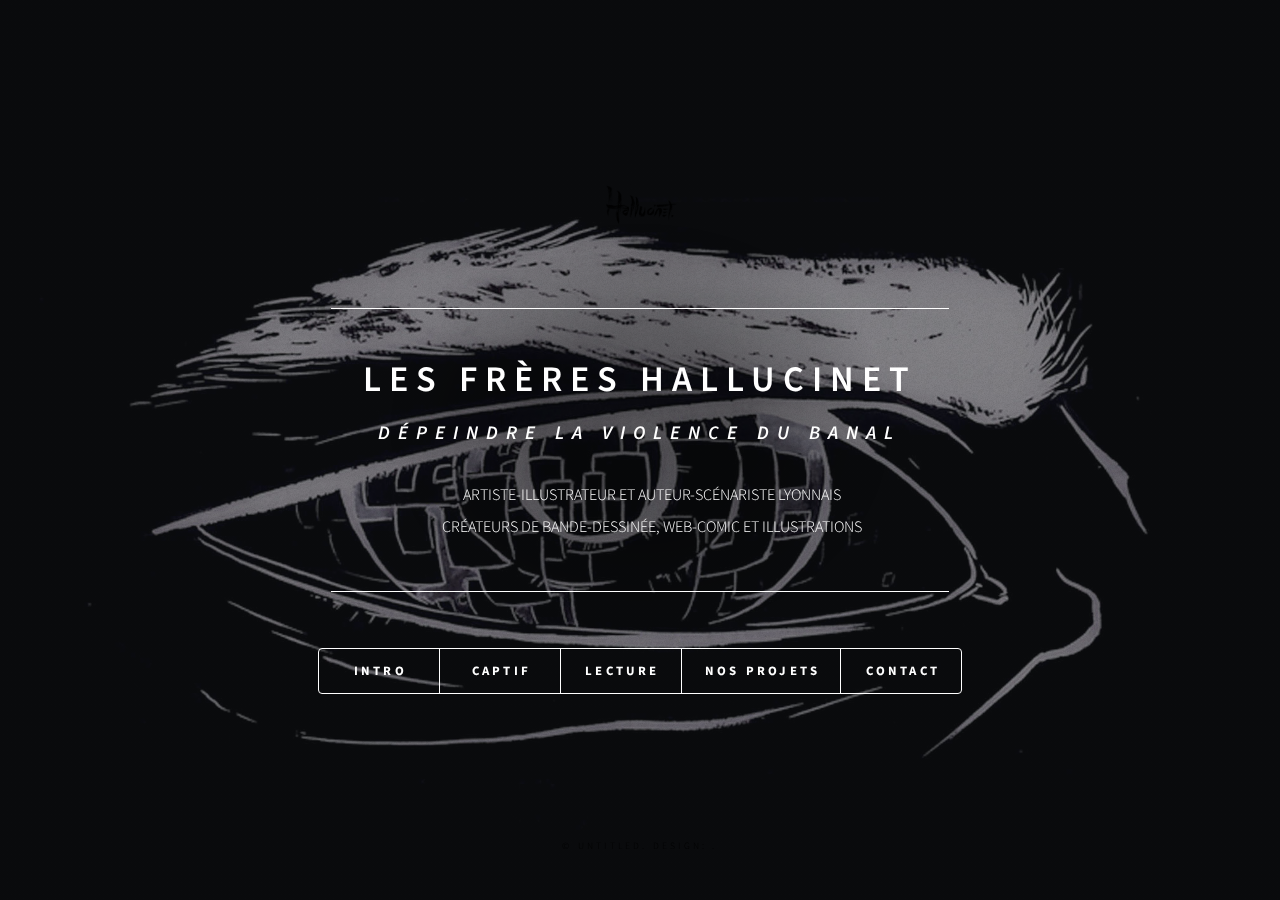
==== Source/index.html @ 93c87e40 "ajout du squelette hmtl, css, js" ====
<!DOCTYPE HTML>
<html>
	<head>
		<title>Frères hallucinets</title>
		<meta charset="utf-8" />
		<meta name="viewport" content="width=device-width, initial-scale=1, user-scalable=no" />
		<link rel="stylesheet" href="assets/css/main.css" />
		<!--[if lte IE 9]><link rel="stylesheet" href="assets/css/ie9.css" /><![endif]-->
		<noscript><link rel="stylesheet" href="assets/css/noscript.css" /></noscript>

	</head>
	<body>

		<!-- Wrapper -->
			<div id="wrapper">

				<!-- Header -->
					<header id="header">
						<div class="logo">
							<img class="test" src="images/Ressources/logoblanc.png" width='100%' height='100%' alt=""/>
							<!--<span class="icon fa-beer"></span> -->
						</div>
						<div class="content">
							<div class="inner">
								<h1>Les Frères Hallucinet</h1>
								<H2> <i> Dépeindre la violence du banal </i> </H2> <br />
								<ul font="sans-serif">
								<li> Artiste-illustrateur et auteur-scénariste lyonnais </li>
								<li> Créateurs de bande-dessinée, web-comic et illustrations </li>
							</ul>
							</div>
						</div>
						<nav>
							<ul>
								<li><a href="#intro">Intro</a></li>
								<li><a href="#synopsis">Captif</a></li>
								<li><a href="#freres">Lecture</a></li>
								<li><a href="#projet">Nos Projets</a></li>
								<li><a href="#contact">Contact</a></li>
								<!--<li><a href="#elements">Elements</a></li>-->
							</ul>
						</nav>
					</header>

				<!-- Main -->
					<div id="main">

						<!-- Intro -->

							<article id="intro">
								<nav>
									<ul class="links">
										<div class="smenu">
											<li class="active"><a href="#intro">Les Frères</a></li>
											<li><a href="#philo">Philosophie</a></li>
										</div>
									</ul>
								</nav>
								<span class="image main"><img src="images/Intro/intro-freres.jpg" alt="" /></span>
								<p>
Le wrapper est dans article (logique ????)
									Ajouter un menu </br> avec deux catégories 1 les Freres (images ) et 2 Philosophie</p>
							</article>

							<!-- Philo-->
							<article id="philo">
								<nav>
									<ul class="links">
										<div class="smenu">
											<li><a href="#intro">Les Frères</a></li>
											<li class="active"><a href="#philo">Philosophie</a></li>
										</div>
									</ul>
								</nav>
								<span class="image main"><img src="images/bg.jpg" alt="" /></span>
								<p> <h1 class="major">Page philo</h1></p>
							</article>

						<!-- Projets -->
							<article id="projet" class="smenu2">
								<span class="image main"><img src="images/Projet/projet-webcomic.jpg" alt="" /></span>
								<blockquote>Si la pornographie se consomme sans laisser place au fantasme, l’érotisme magnifie l’ordinaire, créé un espace imaginaire duquel naissent les plus beaux récits.</blockquote>
								<p class="justify">Captif est une œuvre érotique originale, une réponse à la tendance actuelle qui place l’Homme en automate, une machine sexuelle dénuée d’émotion mis à part son désir, dans une éternelle prédation. « Bander ou ne pas bander ? » Si telles sont nos options, on va revenir ensemble sur les rouages de la sexualité masculine trop souvent passés sous silence.</p>
								<p class="justify">Ce webcomic érotique vise à redéfinir l’érotisme moderne en proposant une interprétation nuancée, apolitique et personnelle des plaisirs de la chair. </p>

							</article>

									<!--Bande Dessinee-->
								
							<article id="bd" class="smenu2">
							<form name="vision">

						<div align="center">
							<img class='image main' src="images/images/visio/1.jpg" width="" height="" name="image">
						</div>
						<div align="center">
							<input type="button" name="precedent" value="Précédente" onClick="precedente();">
							&nbsp;&nbsp;&nbsp;
							<input type="button" name="suivant" value="Suivante" onClick="suivante();">
							&nbsp;&nbsp;&nbsp;
							<input type="button" name="automat" value="Lect/Auto"onClick="auto();">
						</div>
						</form>
							</article>

							<!-- Illustrations -->
								<article id="illustrations" class="smenu2">
									<span class="image main"><img src="images/bg.jpg" alt="" /></span>
									<p>galeie d'image type slider (telechargeable)</p>
								</article>
								<!-- animation
									<article id="animation">
										<h2 class="major">Animation</h2>
										<ul class="links">
											<li><a href="#webcomic">Web Comic Érotique</a></li>
											<li><a href="#bd">Bande-Dessinée</a></li>
											<li><a href="#illustrations">Illustrations</a></li>
											<li class='active'><a href="#animation">Animation</a></li>
									</ul>

										<span class="image main"><img src="images/bg.jpg" alt="" /></span>
										<p>on y arrive ?</p>
									</article>

-->

						<!-- Les Frères -->
							<article id="freres">
								<h2 class="major">Les Frères</h2>
								<span class="image main"><img src="images/pic03.jpg" alt="" /></span>
								<p>Lorem ipsum dolor sit amet, consectetur et adipiscing elit. Praesent eleifend dignissim arcu, at eleifend sapien imperdiet ac. Aliquam erat volutpat. Praesent urna nisi, fringila lorem et vehicula lacinia quam. Integer sollicitudin mauris nec lorem luctus ultrices. Aliquam libero et malesuada fames ac ante ipsum primis in faucibus. Cras viverra ligula sit amet ex mollis mattis lorem ipsum dolor sit amet.</p>
							</article>

						<!-- Captif ////// Synopsis -->
							<article id="synopsis" class="smenu1">
								<nav class="plop">
								</nav>

								<span class="image main"><img src="images/Captif/captif-synopsis.png" alt="" /></span>
									<p class="centre">Prisonnier de ses pulsions, angoisses et états d’âme,</br> Chris se retrouve confronté à la sexualité du 21ème siècle. </br></br>

										Alors qu’il se remet difficilement d’une rupture sentimentale qui </br> l’a mis à mal,  il se retourne propulsé sur le devant de la scène. </br></br>

										Chris assiste au théâtre moderne d’une sexualité complexée</br> qui sépare plus qu’elle n’unit les hommes aux femmes.</br></br>

										Captif de son rôle, il vagabonde sans but précis tandis </br> qu’il se produit dans cette comédie dramatique.</p>
						</article>

									<!-- Démarche -->
									<article id="demarche" class="smenu1">

										<nav class="jSmenu">
										</nav>
									<span class="image main"><img src=images/Captif/captif-demarche.jpg alt=''/></span>
									<p class="centre"> On voulait parler de ce que l’on connaît, il se trouve qu’on est deux jeunes hommes hétéros. On voulait parler de sexe, de ses conséquences dramatiques souvent passées silence depuis l’esprit de notre ami Chris. </br> </br> Tu peux suivre ses aventures alors qu’il oscille entre crise existentielle et fantasme débridé dans une errance émotionnelle qui s’affranchie du réalisme. </p>
								</article>
									<!-- Chapitres -->
									<article id='chapitres' class="smenu1">
									<span class="image main"><a href="#bd"><img src=images/Captif/captif-chapitre1.jpg alt=''/></a></span>

									<blockquote>« De l’ignorance ou l’abstinence, quelle est la plus grande souffrance ? » </br>
									« Comment survivre à l’absence, au manque, à la solitude dévorante ? »  </br>
									« Malheureux avec Elle, misérable sans, comment oublier le contact </br>
									de nos corps et la passion qui les liait ? » </blockquote>

									<p class="justify">Au sortir d’une relation qui l’a mis à mal, Chris part à la rencontre de ces femmes qui paraissent attirées par son indifférence circonstancielle. Affable et engourdi, notre ami redécouvre les rapports sexuels complexés auprès de ces anonymes inconnues.
									</br> </br>Feignant l’ivresse perdue, Chris se satisfait pour l’instant de ces rencontres à usage unique. Sans ardeur, il s’abandonne dans leurs étreintes qu’il espère ne jamais retrouver.</p>
								<span class="image main"><img src=images/Captif/captif-chapitre2.jpg alt='' /></span>
								<blockquote>« Pourquoi aboutir à ses propres fantasmes</br> lorsqu’ils vous sont fournis en quantité illimitée ? » </br>
« Spectateur passif, je réalise que chaque session</br> me laisse plus impassible que la précédente… » </br>
« Pourquoi ne suis-je excité qu’à l’idée de l’intimité ? » </blockquote>

<p class="justify">À une époque où la satisfaction est immédiate, Chris jongle avec les nombreuses possibilités que lui offre le numérique. Naviguant passivement de domaines pornographiques en sites de rencontres, Chris regrette les aléas d’un autre temps qui lui offraient parfois des expériences imprévues, d’une authenticité réconfortante. </br>Il s’adonne sans pour autant s’abandonner à ces nouvelles pratiques hédonistes.
</br> Il faut vivre avec son temps… </p>
								</article>
						<!-- Contact -->
							<article id="contact">
								<h2 class="major">Contact</h2>
								<form method="post" action="#">
									<div class="field half first">
										<label for="name">Name</label>
										<input type="text" name="name" id="name" />
									</div>
									<div class="field half">
										<label for="email">Email</label>
										<input type="text" name="email" id="email" />
									</div>
									<div class="field">
										<label for="message">Message</label>
										<textarea name="message" id="message" rows="4"></textarea>
									</div>
									<ul class="actions">
										<li><input type="submit" value="Send Message" class="special" /></li>
										<li><input type="reset" value="Reset" /></li>
									</ul>
								</form>
								<ul class="icons">
									<li><a href="#" class="icon fa-twitter"><span class="label">Twitter</span></a></li>
									<li><a href="#" class="icon fa-facebook"><span class="label">Facebook</span></a></li>
									<li><a href="#" class="icon fa-instagram"><span class="label">Instagram</span></a></li>
									<li><a href="#" class="icon fa-github"><span class="label">GitHub</span></a></li>
								</ul>
							</article>

						<!-- Elements -->
							<article id="elements">
								<h2 class="major">Elements</h2>

								<section>
									<h3 class="major">Text</h3>
									<p>This is <b>bold</b> and this is <strong>strong</strong>. This is <i>italic</i> and this is <em>emphasized</em>.
									This is <sup>superscript</sup> text and this is <sub>subscript</sub> text.
									This is <u>underlined</u> and this is code: <code>for (;;) { ... }</code>. Finally, <a href="#">this is a link</a>.</p>
									<hr />
									<h2>Heading Level 2</h2>
									<h3>Heading Level 3</h3>
									<h4>Heading Level 4</h4>
									<h5>Heading Level 5</h5>
									<h6>Heading Level 6</h6>
									<hr />
									<h4>Blockquote</h4>
									<blockquote>Fringilla nisl. Donec accumsan interdum nisi, quis tincidunt felis sagittis eget tempus euismod. Vestibulum ante ipsum primis in faucibus vestibulum. Blandit adipiscing eu felis iaculis volutpat ac adipiscing accumsan faucibus. Vestibulum ante ipsum primis in faucibus lorem ipsum dolor sit amet nullam adipiscing eu felis.</blockquote>
									<h4>Preformatted</h4>
									<pre><code>i = 0;

while (!deck.isInOrder()) {
    print 'Iteration ' + i;
    deck.shuffle();
    i++;
}

print 'It took ' + i + ' iterations to sort the deck.';</code></pre>
								</section>

								<section>
									<h3 class="major">Lists</h3>

									<h4>Unordered</h4>
									<ul>
										<li>Dolor pulvinar etiam.</li>
										<li>Sagittis adipiscing.</li>
										<li>Felis enim feugiat.</li>
									</ul>

									<h4>Alternate</h4>
									<ul class="alt">
										<li>Dolor pulvinar etiam.</li>
										<li>Sagittis adipiscing.</li>
										<li>Felis enim feugiat.</li>
									</ul>

									<h4>Ordered</h4>
									<ol>
										<li>Dolor pulvinar etiam.</li>
										<li>Etiam vel felis viverra.</li>
										<li>Felis enim feugiat.</li>
										<li>Dolor pulvinar etiam.</li>
										<li>Etiam vel felis lorem.</li>
										<li>Felis enim et feugiat.</li>
									</ol>
									<h4>Icons</h4>
									<ul class="icons">
										<li><a href="#" class="icon fa-twitter"><span class="label">Twitter</span></a></li>
										<li><a href="#" class="icon fa-facebook"><span class="label">Facebook</span></a></li>
										<li><a href="#" class="icon fa-instagram"><span class="label">Instagram</span></a></li>
										<li><a href="#" class="icon fa-github"><span class="label">Github</span></a></li>
									</ul>

									<h4>Actions</h4>
									<ul class="actions">
										<li><a href="#" class="button special">Default</a></li>
										<li><a href="#" class="button">Default</a></li>
									</ul>
									<ul class="actions vertical">
										<li><a href="#" class="button special">Default</a></li>
										<li><a href="#" class="button">Default</a></li>
									</ul>
								</section>

								<section>
									<h3 class="major">Table</h3>
									<h4>Default</h4>
									<div class="table-wrapper">
										<table>
											<thead>
												<tr>
													<th>Name</th>
													<th>Description</th>
													<th>Price</th>
												</tr>
											</thead>
											<tbody>
												<tr>
													<td>Item One</td>
													<td>Ante turpis integer aliquet porttitor.</td>
													<td>29.99</td>
												</tr>
												<tr>
													<td>Item Two</td>
													<td>Vis ac commodo adipiscing arcu aliquet.</td>
													<td>19.99</td>
												</tr>
												<tr>
													<td>Item Three</td>
													<td> Morbi faucibus arcu accumsan lorem.</td>
													<td>29.99</td>
												</tr>
												<tr>
													<td>Item Four</td>
													<td>Vitae integer tempus condimentum.</td>
													<td>19.99</td>
												</tr>
												<tr>
													<td>Item Five</td>
													<td>Ante turpis integer aliquet porttitor.</td>
													<td>29.99</td>
												</tr>
											</tbody>
											<tfoot>
												<tr>
													<td colspan="2"></td>
													<td>100.00</td>
												</tr>
											</tfoot>
										</table>
									</div>

									<h4>Alternate</h4>
									<div class="table-wrapper">
										<table class="alt">
											<thead>
												<tr>
													<th>Name</th>
													<th>Description</th>
													<th>Price</th>
												</tr>
											</thead>
											<tbody>
												<tr>
													<td>Item One</td>
													<td>Ante turpis integer aliquet porttitor.</td>
													<td>29.99</td>
												</tr>
												<tr>
													<td>Item Two</td>
													<td>Vis ac commodo adipiscing arcu aliquet.</td>
													<td>19.99</td>
												</tr>
												<tr>
													<td>Item Three</td>
													<td> Morbi faucibus arcu accumsan lorem.</td>
													<td>29.99</td>
												</tr>
												<tr>
													<td>Item Four</td>
													<td>Vitae integer tempus condimentum.</td>
													<td>19.99</td>
												</tr>
												<tr>
													<td>Item Five</td>
													<td>Ante turpis integer aliquet porttitor.</td>
													<td>29.99</td>
												</tr>
											</tbody>
											<tfoot>
												<tr>
													<td colspan="2"></td>
													<td>100.00</td>
												</tr>
											</tfoot>
										</table>
									</div>
								</section>

								<section>
									<h3 class="major">Buttons</h3>
									<ul class="actions">
										<li><a href="#" class="button special">Special</a></li>
										<li><a href="#" class="button">Default</a></li>
									</ul>
									<ul class="actions">
										<li><a href="#" class="button">Default</a></li>
										<li><a href="#" class="button small">Small</a></li>
									</ul>
									<ul class="actions">
										<li><a href="#" class="button special icon fa-download">Icon</a></li>
										<li><a href="#" class="button icon fa-download">Icon</a></li>
									</ul>
									<ul class="actions">
										<li><span class="button special disabled">Disabled</span></li>
										<li><span class="button disabled">Disabled</span></li>
									</ul>
								</section>

								<section>
									<h3 class="major">Form</h3>
									<form method="post" action="#">
										<div class="field half first">
											<label for="demo-name">Name</label>
											<input type="text" name="demo-name" id="demo-name" value="" placeholder="Jane Doe" />
										</div>
										<div class="field half">
											<label for="demo-email">Email</label>
											<input type="email" name="demo-email" id="demo-email" value="" placeholder="jane@untitled.tld" />
										</div>
										<div class="field">
											<label for="demo-category">Category</label>
											<div class="select-wrapper">
												<select name="demo-category" id="demo-category">
													<option value="">-</option>
													<option value="1">Manufacturing</option>
													<option value="1">Shipping</option>
													<option value="1">Administration</option>
													<option value="1">Human Resources</option>
												</select>
											</div>
										</div>
										<div class="field half first">
											<input type="radio" id="demo-priority-low" name="demo-priority" checked>
											<label for="demo-priority-low">Low</label>
										</div>
										<div class="field half">
											<input type="radio" id="demo-priority-high" name="demo-priority">
											<label for="demo-priority-high">High</label>
										</div>
										<div class="field half first">
											<input type="checkbox" id="demo-copy" name="demo-copy">
											<label for="demo-copy">Email me a copy</label>
										</div>
										<div class="field half">
											<input type="checkbox" id="demo-human" name="demo-human" checked>
											<label for="demo-human">Not a robot</label>
										</div>
										<div class="field">
											<label for="demo-message">Message</label>
											<textarea name="demo-message" id="demo-message" placeholder="Enter your message" rows="6"></textarea>
										</div>
										<ul class="actions">
											<li><input type="submit" value="Send Message" class="special" /></li>
											<li><input type="reset" value="Reset" /></li>
										</ul>
									</form>
								</section>

							</article>

					</div>

				<!-- Footer -->
					<footer id="footer">
						<p class="copyright">&copy; Untitled. Design: <a href=""></a>.</p>
					</footer>

			</div>
			<!-- Scripts -->
				<script src="assets/js/jquery.min.js"></script>
				<script src="assets/js/skel.min.js"></script>
				<script src="assets/js/util.js"></script>
				<script src="assets/js/liseuse.js"></script>
				<script src="assets/js/menu.js"></script>
				<script src="assets/js/main.js"></script>

		<!-- BG -->
			<div id="bg"></div>


	</body>
</html>
---- Source/assets/css/main.css ----
@import url(font-awesome.min.css);
@import url("https://fonts.googleapis.com/css?family=Source+Sans+Pro:300italic,600italic,300,600");

/* ATTENTION : revoir les class css génériques

*/

/* Reset */

	html, body, div, span, applet, object, iframe, h1, h2, h3, h4, h5, h6, p, blockquote, pre, a, abbr, acronym, address, big, cite, code, del, dfn, em, img, ins, kbd, q, s, samp, small, strike, strong, sub, sup, tt, var, b, u, i, center, dl, dt, dd, ol, ul, li, fieldset, form, label, legend, table, caption, tbody, tfoot, thead, tr, th, td, article, aside, canvas, details, embed, figure, figcaption, footer, header, hgroup, menu, nav, output, ruby, section, summary, time, mark, audio, video {
		margin: 0;
		padding: 0;
		border: 0;
		font-size: 100%;
		font: inherit;
		vertical-align: baseline;
	}

	br {

		line-height: 2px;
	}
	article, aside, details, figcaption, figure, footer, header, hgroup, menu, nav, section {
		display: block;
	}

	body {
		line-height: 0.5;
	}

	ol, ul, li {
		list-style: none;
	}

	blockquote, q {
		quotes: none;
	}

	blockquote:before, blockquote:after, q:before, q:after {
		content: '';
		content: none;
	}

	table {
		border-collapse: collapse;
		border-spacing: 0;
	}

	body {
		-webkit-text-size-adjust: none;
	}

/* Box Model */

	*, *:before, *:after {
		-moz-box-sizing: border-box;
		-webkit-box-sizing: border-box;
		box-sizing: border-box;
	}

/* Basic */

	@-ms-viewport {
		width: device-width;
	}

	@media screen and (max-width: 480px) {

		html, body {
			min-width: 320px;
		}

	}

	body {
		background: #1b1f22;
	}

		body.is-loading *, body.is-loading *:before, body.is-loading *:after, body.is-switching *, body.is-switching *:before, body.is-switching *:after {
			-moz-animation: none !important;
			-webkit-animation: none !important;
			-ms-animation: none !important;
			animation: none !important;
			-moz-transition: none !important;
			-webkit-transition: none !important;
			-ms-transition: none !important;
			transition: none !important;
			-moz-transition-delay: none !important;
			-webkit-transition-delay: none !important;
			-ms-transition-delay: none !important;
			transition-delay: none !important;
		}

/* Type */

	html {
		font-size: 12px;
	}

		@media screen and (max-width: 1680px) {

			html {
				font-size: 12pt;
			}

		}

		@media screen and (max-width: 736px) {

			html {
				font-size: 11pt;
			}

		}

		@media screen and (max-width: 360px) {

			html {
				font-size: 10pt;
			}

		}

	body, input, select, textarea {
		color: #000;
		font-family: "Source Sans Pro", sans-serif;
		font-weight: 300;
		font-size: 1rem;
		line-height: 1;
	}

	a {
		-moz-transition: color 0.2s ease-in-out, background-color 0.2s ease-in-out, border-bottom-color 0.2s ease-in-out;
		-webkit-transition: color 0.2s ease-in-out, background-color 0.2s ease-in-out, border-bottom-color 0.2s ease-in-out;
		-ms-transition: color 0.2s ease-in-out, background-color 0.2s ease-in-out, border-bottom-color 0.2s ease-in-out;
		transition: color 0.2s ease-in-out, background-color 0.2s ease-in-out, border-bottom-color 0.2s ease-in-out;
		border-bottom: dotted 1px rgba(255, 255, 255, 0.5);
		text-decoration: none;
		color: inherit;
	}

		a:hover {
			border-bottom-color: transparent;
		}

	strong, b {
		color: #ffffff;
		font-weight: 600;
	}

	em, i {
		font-style: italic;
	}

	p {
		margin: 0 0 2rem 0;
	}

	h1, h2, h3, h4, h5, h6 {
		color: #ffffff;
		font-weight: 600;
		line-height: 1.5;
		margin: 0 0 1rem 0;
		text-transform: uppercase;
		letter-spacing: 0.2rem;
	}

		h1 a, h2 a, h3 a, h4 a, h5 a, h6 a {
			color: inherit;
			text-decoration: none;
		}

		h1.major, h2.major, h3.major, h4.major, h5.major, h6.major {
			border-bottom: solid 1px #ffffff;
			width: -moz-max-content;
			width: -webkit-max-content;
			width: -ms-max-content;
			width: max-content;
			padding-bottom: 0.5rem;
			margin: 0 0 2rem 0;
		}

	h1 {
		font-size: 2.25rem;
		line-height: 1.3;
		letter-spacing: 0.5rem;
	}

	h2 {
		font-size: 1.2rem;
		line-height: 1.4;
		letter-spacing: 0.5rem;
	}

	h3 {
		font-size: 1rem;
	}

	h4 {
		font-size: 0.8rem;
	}

	h5 {
		font-size: 0.7rem;
	}

	h6 {
		font-size: 0.6rem;
	}

	@media screen and (max-width: 736px) {

		h1 {
			font-size: 1.75rem;
			line-height: 1.4;
		}

		h2 {
			font-size: 1.25em;
			line-height: 1.5;
		}

	}

	sub {
		font-size: 0.8rem;
		position: relative;
		top: 0.5rem;
	}

	sup {
		font-size: 0.8rem;
		position: relative;
		top: -0.5rem;
	}

	blockquote {
		border-left: none;
		font-style: italic;
		margin: 0 0 2rem 0;
		padding: 0.5rem 0 0.5rem 0;
		text-align: center;
		font-size: 0.9rem;
		}

	code {
		background: rgba(255, 255, 255, 0.075);
		border-radius: 4px;
		font-family: "Courier New", monospace;
		font-size: 0.9rem;
		margin: 0 0.25rem;
		padding: 0.25rem 0.65rem;
	}

	pre {
		-webkit-overflow-scrolling: touch;
		font-family: "Courier New", monospace;
		font-size: 0.9rem;
		margin: 0 0 2rem 0;
	}

		pre code {
			display: block;
			line-height: 1.75;
			padding: 1rem 1.5rem;
			overflow-x: auto;
		}

	hr {
		border: 0;
		border-bottom: solid 1px #ffffff;
		margin: 2.75rem 0;
	}

	.align-left {
		text-align: left;
	}

	.align-center {
		text-align: center;
	}

	.align-right {
		text-align: right;
	}

/* Form */

	form {
		margin: 0 0 2.5rem 0;
	}

		form .field {
			margin: 0 0 1.5rem 0;
		}

			form .field.half {
				width: 50%;
				float: left;
				padding: 0 0 0 0.75rem;
			}

				form .field.half.first {
					padding: 0 0.75rem 0 0;
				}

		form > .actions {
			margin: 1.875rem 0 0 0 !important;
		}

		@media screen and (max-width: 736px) {

			form .field {
				margin: 0 0 1.125rem 0;
			}

				form .field.half {
					padding: 0 0 0 0.5625rem;
				}

					form .field.half.first {
						padding: 0 0.5625rem 0 0;
					}

			form > .actions {
				margin: 1.5rem 0 0 0 !important;
			}

		}

		@media screen and (max-width: 480px) {

			form .field.half {
				width: 100%;
				float: none;
				padding: 0;
			}

				form .field.half.first {
					padding: 0;
				}

		}

	label {
		color: #ffffff;
		display: block;
		font-size: 0.8rem;
		font-weight: 300;
		letter-spacing: 0.2rem;
		line-height: 1.5;
		margin: 0 0 1rem 0;
		text-transform: uppercase;
	}

	input[type="text"],
	input[type="password"],
	input[type="email"],
	input[type="tel"],
	select,
	textarea {
		-moz-appearance: none;
		-webkit-appearance: none;
		-ms-appearance: none;
		appearance: none;
		-moz-transition: border-color 0.2s ease-in-out, box-shadow 0.2s ease-in-out, background-color 0.2s ease-in-out;
		-webkit-transition: border-color 0.2s ease-in-out, box-shadow 0.2s ease-in-out, background-color 0.2s ease-in-out;
		-ms-transition: border-color 0.2s ease-in-out, box-shadow 0.2s ease-in-out, background-color 0.2s ease-in-out;
		transition: border-color 0.2s ease-in-out, box-shadow 0.2s ease-in-out, background-color 0.2s ease-in-out;
		background: transparent;
		border-radius: 4px;
		border: solid 1px #ffffff;
		color: inherit;
		display: block;
		outline: 0;
		padding: 0 1rem;
		text-decoration: none;
		width: 100%;
	}

		input[type="text"]:invalid,
		input[type="password"]:invalid,
		input[type="email"]:invalid,
		input[type="tel"]:invalid,
		select:invalid,
		textarea:invalid {
			box-shadow: none;
		}

		input[type="text"]:focus,
		input[type="password"]:focus,
		input[type="email"]:focus,
		input[type="tel"]:focus,
		select:focus,
		textarea:focus {
			background: rgba(255, 255, 255, 0.075);
			border-color: #ffffff;
			box-shadow: 0 0 0 1px #ffffff;
		}

	select option {
		background: #1b1f22;
		color: #ffffff;
	}

	.select-wrapper {
		text-decoration: none;
		display: block;
		position: relative;
	}

		.select-wrapper:before {
			-moz-osx-font-smoothing: grayscale;
			-webkit-font-smoothing: antialiased;
			font-family: FontAwesome;
			font-style: normal;
			font-weight: normal;
			text-transform: none !important;
		}

		.select-wrapper:before {
			color: #ffffff;
			content: '\f107';
			display: block;
			height: 2.75rem;
			line-height: calc(2.75rem + 0em);
			pointer-events: none;
			position: absolute;
			right: 0;
			text-align: center;
			top: 0;
			width: 2.75rem;
		}

		.select-wrapper select::-ms-expand {
			display: none;
		}

	input[type="text"],
	input[type="password"],
	input[type="email"],
	select {
		height: 2.75rem;
	}

	textarea {
		padding: 0.75rem 1rem;
	}

	input[type="checkbox"],
	input[type="radio"] {
		-moz-appearance: none;
		-webkit-appearance: none;
		-ms-appearance: none;
		appearance: none;
		display: block;
		float: left;
		margin-right: -2rem;
		opacity: 0;
		width: 1rem;
		z-index: -1;
	}

		input[type="checkbox"] + label,
		input[type="radio"] + label {
			text-decoration: none;
			-moz-user-select: none;
			-webkit-user-select: none;
			-ms-user-select: none;
			user-select: none;
			color: #ffffff;
			cursor: pointer;
			display: inline-block;
			font-size: 0.8rem;
			font-weight: 300;
			margin: 0 0 0.5rem 0;
			padding-left: 2.65rem;
			padding-right: 0.75rem;
			position: relative;
		}

			input[type="checkbox"] + label:before,
			input[type="radio"] + label:before {
				-moz-osx-font-smoothing: grayscale;
				-webkit-font-smoothing: antialiased;
				font-family: FontAwesome;
				font-style: normal;
				font-weight: normal;
				text-transform: none !important;
			}

			input[type="checkbox"] + label:before,
			input[type="radio"] + label:before {
				-moz-transition: border-color 0.2s ease-in-out, box-shadow 0.2s ease-in-out, background-color 0.2s ease-in-out;
				-webkit-transition: border-color 0.2s ease-in-out, box-shadow 0.2s ease-in-out, background-color 0.2s ease-in-out;
				-ms-transition: border-color 0.2s ease-in-out, box-shadow 0.2s ease-in-out, background-color 0.2s ease-in-out;
				transition: border-color 0.2s ease-in-out, box-shadow 0.2s ease-in-out, background-color 0.2s ease-in-out;
				border-radius: 4px;
				border: solid 1px #ffffff;
				content: '';
				display: inline-block;
				height: 1.65rem;
				left: 0;
				line-height: calc(1.58125rem + 0em);
				position: absolute;
				text-align: center;
				top: -0.125rem;
				width: 1.65rem;
			}

		input[type="checkbox"]:checked + label:before,
		input[type="radio"]:checked + label:before {
			background: #ffffff !important;
			border-color: #ffffff !important;
			color: #1b1f22;
			content: '\f00c';
		}

		input[type="checkbox"]:focus + label:before,
		input[type="radio"]:focus + label:before {
			background: rgba(255, 255, 255, 0.075);
			border-color: #ffffff;
			box-shadow: 0 0 0 1px #ffffff;
		}

	input[type="checkbox"] + label:before {
		border-radius: 4px;
	}

	input[type="radio"] + label:before {
		border-radius: 100%;
	}

	::-webkit-input-placeholder {
		color: rgba(255, 255, 255, 0.5) !important;
		opacity: 1.0;
	}

	:-moz-placeholder {
		color: rgba(255, 255, 255, 0.5) !important;
		opacity: 1.0;
	}

	::-moz-placeholder {
		color: rgba(255, 255, 255, 0.5) !important;
		opacity: 1.0;
	}

	:-ms-input-placeholder {
		color: rgba(255, 255, 255, 0.5) !important;
		opacity: 1.0;
	}

	.formerize-placeholder {
		color: rgba(255, 255, 255, 0.5) !important;
		opacity: 1.0;
	}

/* Box */

	.box {
		border-radius: 4px;
		border: solid 1px #ffffff;
		margin-bottom: 2rem;
		padding: 1.5em;
	}

		.box > :last-child,
		.box > :last-child > :last-child,
		.box > :last-child > :last-child > :last-child {
			margin-bottom: 0;
		}

		.box.alt {
			border: 0;
			border-radius: 0;
			padding: 0;
		}

/* Icon */

	.icon {
		text-decoration: none;
		border-bottom: none;
		position: relative;
	}

		.icon:before {
			-moz-osx-font-smoothing: grayscale;
			-webkit-font-smoothing: antialiased;
			font-family: FontAwesome;
			font-style: normal;
			font-weight: normal;
			text-transform: none !important;
		}

		.icon > .label {
			display: none;
		}

/* Image */

	.image {
		border-radius: 4px;
		border: 0;
		display: inline-block;
		position: relative;
	}

		.image:before {
			-moz-pointer-events: none;
			-webkit-pointer-events: none;
			-ms-pointer-events: none;
			pointer-events: none;
			background-image: url("../../images/overlay.png");
			border-radius: 4px;
			content: '';
			display: block;
			height: 100%;
			left: 0;
			opacity: 0;
			position: absolute;
			top: 0;
			width: 100%;
		}

		.image img {
			border-radius: 4px;
			display: block;
		}
		.test{
			border-radius: 100%;
		}

		.image.left, .image.right {
			max-width: 40%;
		}

			.image.left img, .image.right img {
				width: 100%;
			}

		.image.left {
			float: left;
			padding: 0 1.5em 1em 0;
			top: 0.25em;
		}

		.image.right {
			float: right;
			padding: 0 0 1em 1.5em;
			top: 0.25em;
		}

		.image.fit {
			display: block;
			margin: 0 0 2rem 0;
			width: 100%;
		}

			.image.fit img {
				width: 100%;
			}

		.image.main {
			display: block;
			margin: 2.5rem 0;
			width: 100%;
		}

			.image.main img {
				width: 100%;
			}
			.image.main img::selection{
				-moz-transition: border-color 0.2s ease-in-out, box-shadow 0.2s ease-in-out, background-color 0.2s ease-in-out;
				-webkit-transition: border-color 0.2s ease-in-out, box-shadow 0.2s ease-in-out, background-color 0.2s ease-in-out;
				-ms-transition: border-color 0.2s ease-in-out, box-shadow 0.2s ease-in-out, background-color 0.2s ease-in-out;
				transition: border-color 0.2s ease-in-out, box-shadow 0.2s ease-in-out, background-color 0.2s ease-in-out;
				width: 150%;
		}

			.image.main img:before{
				width: 150%;
			}
.image {
		overflow: hidden;
	}

		.image img {
			-moz-transition: -moz-transform 0.2s ease-out;
			-webkit-transition: -webkit-transform 0.2s ease-out;
			-ms-transition: -ms-transform 0.2s ease-out;
			transition: transform 0.2s ease-out;
		}

		.image:hover img {
			-moz-transform: scale(1.05);
			-webkit-transform: scale(1.05);
			-ms-transform: scale(1.05);
			transform: scale(1.05);
		}



		@media screen and (max-width: 736px) {

			.image.main {
				margin: 2rem 0;
			}

		}

		@media screen and (max-width: 480px) {

			.image.main {
				margin: 1.5rem 0;
			}

		}

/* List */

	ol {
		list-style: decimal;
		margin: 0 0 2rem 0;
		padding-left: 1.25em;
	}

		ol li {
			padding-left: 0.25em;
		}

	ul {
		list-style: none;
		margin: 0 0 2rem 0;
		padding-left: 1em;
	}

		ul li {
			padding-left: 0.5em;
		}

		ul.alt {
			list-style: none;
			padding-left: 0;
		}

			ul.alt li {
				border-top: solid 1px #ffffff;
				padding: 0.5em 0;
			}

				ul.alt li:first-child {
					border-top: 0;
					padding-top: 0;
				}

		ul.icons {
			cursor: default;
			list-style: none;
			padding-left: 0;
		}

			ul.icons li {
				display: inline-block;
				padding: 0 0.75em 0 0;
			}

				ul.icons li:last-child {
					padding-right: 0;
				}

				ul.icons li a {
					border-radius: 100%;
					box-shadow: inset 0 0 0 1px #ffffff;
					display: inline-block;
					height: 2.25rem;
					line-height: 2.25rem;
					text-align: center;
					width: 2.25rem;
				}

					ul.icons li a:hover {
						background-color: rgba(255, 255, 255, 0.075);
					}

					ul.icons li a:active {
						background-color: rgba(255, 255, 255, 0.175);
					}

		ul.actions {
			cursor: default;
			list-style: none;
			padding-left: 0;
		}

			ul.actions li {
				display: inline-block;
				padding: 0 1rem 0 0;
				vertical-align: middle;
			}

				ul.actions li:last-child {
					padding-right: 0;
				}

			ul.actions.small li {
				padding: 0 0.5rem 0 0;
			}

			ul.actions.vertical li {
				display: block;
				padding: 1rem 0 0 0;
			}

				ul.actions.vertical li:first-child {
					padding-top: 0;
				}

				ul.actions.vertical li > * {
					margin-bottom: 0;
				}

			ul.actions.vertical.small li {
				padding: 0.5rem 0 0 0;
			}

				ul.actions.vertical.small li:first-child {
					padding-top: 0;
				}

			ul.actions.fit {
				display: table;
				margin-left: -1rem;
				padding: 0;
				table-layout: fixed;
				width: calc(100% + 1rem);
			}

				ul.actions.fit li {
					display: table-cell;
					padding: 0 0 0 1rem;
				}

					ul.actions.fit li > * {
						margin-bottom: 0;
					}

				ul.actions.fit.small {
					margin-left: -0.5rem;
					width: calc(100% + 0.5rem);
				}

					ul.actions.fit.small li {
						padding: 0 0 0 0.5rem;
					}

			@media screen and (max-width: 480px) {

				ul.actions {
					margin: 0 0 2rem 0;
				}

					ul.actions li {
						padding: 1rem 0 0 0;
						display: block;
						text-align: center;
						width: 100%;
					}

						ul.actions li:first-child {
							padding-top: 0;
						}

						ul.actions li > * {
							width: 100%;
							margin: 0 !important;
						}

							ul.actions li > *.icon:before {
								margin-left: -2em;
							}

					ul.actions.small li {
						padding: 0.5rem 0 0 0;
					}

						ul.actions.small li:first-child {
							padding-top: 0;
						}

			}

	dl {
		margin: 0 0 2rem 0;
	}

		dl dt {
			display: block;
			font-weight: 600;
			margin: 0 0 1rem 0;
		}

		dl dd {
			margin-left: 2rem;
		}

/* Table */

	.table-wrapper {
		-webkit-overflow-scrolling: touch;
		overflow-x: auto;
	}

	table {
		margin: 0 0 2rem 0;
		width: 100%;
	}

		table tbody tr {
			border: solid 1px #ffffff;
			border-left: 0;
			border-right: 0;
		}

			table tbody tr:nth-child(2n + 1) {
				background-color: rgba(255, 255, 255, 0.075);
			}

		table td {
			padding: 0.75em 0.75em;
		}

		table th {
			color: #ffffff;
			font-size: 0.9em;
			font-weight: 600;
			padding: 0 0.75em 0.75em 0.75em;
			text-align: left;
		}

		table thead {
			border-bottom: solid 2px #ffffff;
		}

		table tfoot {
			border-top: solid 2px #ffffff;
		}

		table.alt {
			border-collapse: separate;
		}

			table.alt tbody tr td {
				border: solid 1px #ffffff;
				border-left-width: 0;
				border-top-width: 0;
			}

				table.alt tbody tr td:first-child {
					border-left-width: 1px;
				}

			table.alt tbody tr:first-child td {
				border-top-width: 1px;
			}

			table.alt thead {
				border-bottom: 0;
			}

			table.alt tfoot {
				border-top: 0;
			}

/* Button */

	input[type="submit"],
	input[type="reset"],
	input[type="button"],
	button,
	.button {
		-moz-appearance: none;
		-webkit-appearance: none;
		-ms-appearance: none;
		appearance: none;
		-moz-transition: background-color 0.2s ease-in-out, color 0.2s ease-in-out;
		-webkit-transition: background-color 0.2s ease-in-out, color 0.2s ease-in-out;
		-ms-transition: background-color 0.2s ease-in-out, color 0.2s ease-in-out;
		transition: background-color 0.2s ease-in-out, color 0.2s ease-in-out;
		background-color: transparent;
		border-radius: 4px;
		border: 0;
		box-shadow: inset 0 0 0 1px #ffffff;
		color: #ffffff !important;
		cursor: pointer;
		display: inline-block;
		font-size: 0.8rem;
		font-weight: 300;
		height: 2.75rem;
		letter-spacing: 0.2rem;
		line-height: 2.75rem;
		outline: 0;
		padding: 0 1.25rem 0 1.35rem;
		text-align: center;
		text-decoration: none;
		text-transform: uppercase;
		white-space: nowrap;
	}

		input[type="submit"]:hover,
		input[type="reset"]:hover,
		input[type="button"]:hover,
		button:hover,
		.button:hover {
			background-color: rgba(255, 255, 255, 0.075);
		}

		input[type="submit"]:active,
		input[type="reset"]:active,
		input[type="button"]:active,
		button:active,
		.button:active {
			background-color: rgba(255, 255, 255, 0.175);
		}

		input[type="submit"].icon:before,
		input[type="reset"].icon:before,
		input[type="button"].icon:before,
		button.icon:before,
		.button.icon:before {
			margin-right: 0.5em;
		}

		input[type="submit"].fit,
		input[type="reset"].fit,
		input[type="button"].fit,
		button.fit,
		.button.fit {
			display: block;
			margin: 0 0 1rem 0;
			width: 100%;
		}

		input[type="submit"].special,
		input[type="reset"].special,
		input[type="button"].special,
		button.special,
		.button.special {
			background-color: #ffffff;
			color: #1b1f22 !important;
			font-weight: 600;
		}

		input[type="submit"].disabled, input[type="submit"]:disabled,
		input[type="reset"].disabled,
		input[type="reset"]:disabled,
		input[type="button"].disabled,
		input[type="button"]:disabled,
		button.disabled,
		button:disabled,
		.button.disabled,
		.button:disabled {
			-moz-pointer-events: none;
			-webkit-pointer-events: none;
			-ms-pointer-events: none;
			pointer-events: none;
			cursor: default;
			opacity: 0.25;
		}

	input[type="submit"],
	input[type="reset"],
	input[type="button"],
	button {
		line-height: calc(2.75rem - 2px);
	}

/* BG */

	#bg {
		-moz-transform: scale(1.0);
		-webkit-transform: scale(1.0);
		-ms-transform: scale(1.0);
		transform: scale(1.0);
		-webkit-backface-visibility: hidden;
		position: fixed;
		top: 0;
		left: 0;
		width: 100%;
		height: 100vh;
		z-index: 1;
	}

		#bg:before, #bg:after {
			content: '';
			display: block;
			position: absolute;
			top: 0;
			left: 0;
			width: 100%;
			height: 100%;
		}

		#bg:before {
			-moz-transition: background-color 2.5s ease-in-out;
			-webkit-transition: background-color 2.5s ease-in-out;
			-ms-transition: background-color 2.5s ease-in-out;
			transition: background-color 2.5s ease-in-out;
			-moz-transition-delay: 0.75s;
			-webkit-transition-delay: 0.75s;
			-ms-transition-delay: 0.75s;
			transition-delay: 0.75s;
			background-image: linear-gradient(to top, rgba(19, 21, 25, 0.5), rgba(19, 21, 25, 0.5)), url("../../images/overlay.png");
			background-size: auto, 256px 256px;
			background-position: center, center;
			background-repeat: no-repeat, repeat;
			z-index: 2;
		}

		#bg:after {
			-moz-transform: scale(1.125);
			-webkit-transform: scale(1.125);
			-ms-transform: scale(1.125);
			transform: scale(1.125);
			-moz-transition: -moz-transform 0.325s ease-in-out, -moz-filter 0.325s ease-in-out;
			-webkit-transition: -webkit-transform 0.325s ease-in-out, -webkit-filter 0.325s ease-in-out;
			-ms-transition: -ms-transform 0.325s ease-in-out, -ms-filter 0.325s ease-in-out;
			transition: transform 0.325s ease-in-out, filter 0.325s ease-in-out;
			background-image: url("../../images/bg.jpg");
			background-position: center;
			background-size: cover;
			background-repeat: no-repeat;
			z-index: 1;
		}

		body.is-article-visible #bg:after {
			-moz-transform: scale(1.0825);
			-webkit-transform: scale(1.0825);
			-ms-transform: scale(1.0825);
			transform: scale(1.0825);
			-moz-filter: blur(0.2rem);
			-webkit-filter: blur(0.2rem);
			-ms-filter: blur(0.2rem);
			filter: blur(0.2rem);
		}

		body.is-loading #bg:before {
			background-color: #000000;
		}

/* Wrapper */

	#wrapper {
		display: -moz-flex;
		display: -webkit-flex;
		display: -ms-flex;
		display: flex;
		-moz-flex-direction: column;
		-webkit-flex-direction: column;
		-ms-flex-direction: column;
		flex-direction: column;
		-moz-align-items: center;
		-webkit-align-items: center;
		-ms-align-items: center;
		align-items: center;
		-moz-justify-content: space-between;
		-webkit-justify-content: space-between;
		-ms-justify-content: space-between;
		justify-content: space-between;
		position: relative;
		min-height: 100vh;
		width: 100%;
		padding: 4rem 2rem;
		z-index: 3;
	}

		#wrapper:before {
			content: '';
			display: block;
		}

		@media screen and (max-width: 1680px) {

			#wrapper {
				padding: 3rem 2rem;
			}

		}

		@media screen and (max-width: 736px) {

			#wrapper {
				padding: 2rem 1rem;
			}

		}

		@media screen and (max-width: 480px) {

			#wrapper {
				padding: 1rem;
			}

		}

/* Header */

	#header {
		display: -moz-flex;
		display: -webkit-flex;
		display: -ms-flex;
		display: flex;
		-moz-flex-direction: column;
		-webkit-flex-direction: column;
		-ms-flex-direction: column;
		flex-direction: column;
		-moz-align-items: center;
		-webkit-align-items: center;
		-ms-align-items: center;
		align-items: center;
		-moz-transition: -moz-transform 0.325s ease-in-out, -moz-filter 0.325s ease-in-out, opacity 0.325s ease-in-out;
		-webkit-transition: -webkit-transform 0.325s ease-in-out, -webkit-filter 0.325s ease-in-out, opacity 0.325s ease-in-out;
		-ms-transition: -ms-transform 0.325s ease-in-out, -ms-filter 0.325s ease-in-out, opacity 0.325s ease-in-out;
		transition: transform 0.325s ease-in-out, filter 0.325s ease-in-out, opacity 0.325s ease-in-out;
		background-image: -moz-radial-gradient(rgba(0, 0, 0, 0.25) 25%, transparent 55%);
		background-image: -webkit-radial-gradient(rgba(0, 0, 0, 0.25) 25%, transparent 55%);
		background-image: -ms-radial-gradient(rgba(0, 0, 0, 0.25) 25%, transparent 55%);
		background-image: radial-gradient(rgba(0, 0, 0, 0.25) 25%, transparent 55%);
		max-width: 100%;
		text-align: center;
		color: #fff;
	}

		#header > * {
			-moz-transition: opacity 0.325s ease-in-out;
			-webkit-transition: opacity 0.325s ease-in-out;
			-ms-transition: opacity 0.325s ease-in-out;
			transition: opacity 0.325s ease-in-out;
			position: relative;
			margin-top: 3.5rem;
		}

			#header > *:before {
				content: '';
				display: block;
				position: absolute;
				top: calc(-3.5rem - 1px);
				left: calc(50% - 1px);
				width: 0px;
				height: calc(3.5rem + 1px);
				background: #ffffff;
			}

		#header > :first-child {
			margin-top: 0;
		}

			#header > :first-child:before {
				display: none;
			}

		#header .logo {
			width: 5.5rem;
			height: 5.5rem;
			line-height: 5.5rem;
			border: solid 0.6px #000 0 ;
			border-radius: 100%;
			}
		#header .logo:hover{
		}


			#header .logo .icon:before {
				font-size: 2rem;
			}

		#header .content {
			border-style: solid;
			border-color: #ffffff;
			border-top-width: 1px;
			border-bottom-width: 1px;
			max-width: 100%;
		}

			#header .content .inner {
				-moz-transition: max-height 0.75s ease, padding 0.75s ease, opacity 0.325s ease-in-out;
				-webkit-transition: max-height 0.75s ease, padding 0.75s ease, opacity 0.325s ease-in-out;
				-ms-transition: max-height 0.75s ease, padding 0.75s ease, opacity 0.325s ease-in-out;
				transition: max-height 0.75s ease, padding 0.75s ease, opacity 0.325s ease-in-out;
				-moz-transition-delay: 0.25s;
				-webkit-transition-delay: 0.25s;
				-ms-transition-delay: 0.25s;
				transition-delay: 0.25s;
				padding: 3rem 2rem;
				max-height: 40rem;
				overflow: hidden;
			}

				#header .content .inner > :last-child {
					margin-bottom: 0;
				}

			#header .content p {
				text-transform: uppercase;
				letter-spacing: 0.2rem;
				font-size: 0.8rem;
				line-height: 2;
			}

		#header nav ul {
			display: -moz-flex;
			display: -webkit-flex;
			display: -ms-flex;
			display: flex;
			margin-bottom: 0;
			list-style: none;
			padding-left: 0;
			border: solid 1.5px #ffffff;
			border-radius: 4px;
		}

			#header nav ul li {
				padding-left: 0;
				border-left: solid 1.5px #ffffff;
			}

				#header nav ul li:first-child {
					border-left: 0;
				}

				#header nav ul li a {
					display: block;
					min-width: 7.5rem;
					height: 2.75rem;
					line-height: 2.75rem;
					padding: 0 1.25rem 0 1.45rem;
					text-transform: uppercase, bold;
					letter-spacing: 0.2rem;
					font-size: 0.8rem;
					border-bottom: 0;
					font-weight: bold;
				}

					#header nav ul li a:hover {
						background-color: rgba(255, 255, 255, 0.075);
					}

					#header nav ul li a:active {
						background-color: rgba(255, 255, 255, 0.175);
					}

		#header nav.use-middle:after {
			content: '';
			display: block;
			position: absolute;
			top: 0;
			left: calc(50% - 1px);
			width: 1px;
			height: 100%;
			background: #ffffff;
		}

		#header nav.use-middle ul li.is-middle {
			border-left: 0;
		}

		#header ul li {
			text-transform: uppercase;
			line-height: 2;
			list-style-type: none;
		}

		body.is-article-visible #header {
			-moz-transform: scale(0.95);
			-webkit-transform: scale(0.95);
			-ms-transform: scale(0.95);
			transform: scale(0.95);
			-moz-filter: blur(0.1rem);
			-webkit-filter: blur(0.1rem);
			-ms-filter: blur(0.1rem);
			filter: blur(0.1rem);
			opacity: 0;
		}

		body.is-loading #header {
			-moz-filter: blur(0.125rem);
			-webkit-filter: blur(0.125rem);
			-ms-filter: blur(0.125rem);
			filter: blur(0.125rem);
		}

			body.is-loading #header > * {
				opacity: 0;
			}

			body.is-loading #header .content .inner {
				max-height: 0;
				padding-top: 0;
				padding-bottom: 0;
				opacity: 0;
			}

		@media screen and (max-width: 980px) {

			#header .content p br {
				display: none;
			}

		}

		@media screen and (max-width: 736px) {

			#header > * {
				margin-top: 2rem;
			}

				#header > *:before {
					top: calc(-2rem - 1px);
					height: calc(2rem + 1px);
				}

			#header .logo {
				width: 4.75rem;
				height: 4.75rem;
				line-height: 4.75rem;
			}

				#header .logo .icon:before {
					font-size: 1.75rem;
				}

			#header .content .inner {
				padding: 2.5rem 1rem;
			}

			#header .content p {
				line-height: 1.875;
			}

		}

		@media screen and (max-width: 480px) {

			#header {
				padding: 1.5rem 0;
			}

				#header .content .inner {
					padding: 2.5rem 0;
				}

				#header nav ul {
					-moz-flex-direction: column;
					-webkit-flex-direction: column;
					-ms-flex-direction: column;
					flex-direction: column;
					min-width: 10rem;
					max-width: 100%;
				}

					#header nav ul li {
						border-left: 0;
						border-top: solid 1px #ffffff;
					}

						#header nav ul li:first-child {
							border-top: 0;
						}

						#header nav ul li a {
							height: 3rem;
							line-height: 3rem;
							min-width: 0;
							width: 100%;
						}

				#header nav.use-middle:after {
					display: none;
				}

		}

/*Link */

 ul.links {
			display: -moz-flex;
			display: -webkit-flex;
			display: -ms-flex;
			display: flex;
			-moz-flex-grow: 1;
			-webkit-flex-grow: 1;
			-ms-flex-grow: 1;
			flex-grow: 1;
			-moz-flex-shrink: 1;
			-webkit-flex-shrink: 1;
			-ms-flex-shrink: 1;
			flex-shrink: 1;
			font-family: "Source Sans Pro", Helvetica, sans-serif;
			font-weight: 900;
			list-style: none;
			text-transform: uppercase;
			background-color:rgba(27, 31, 34, 0);
			text-decoration: none;
			text-align: center;
			line-height: 2;
			padding-left: ;
			padding-right: auto;

		}

		 ul.links li {

			 min-width: 2rem;
			 height: 2.75rem;
			 line-height: 2.75rem;
			 text-transform: uppercase, bold;
			 letter-spacing: 0.1rem;
			 font-size: 0.8rem;
			 min-height: 2rem;
			 padding-left: 0;
			 font-weight: bold;
			list-style-type: none;
			text-decoration: none;
			display: flex;
			display: inline-block;
			margin-left: -4px;
			}


			ul.links li:first-child a {
				border-left: 0;
			}


			 ul.links li a {
					-moz-transition: background-color 0.2s ease-in-out, color 0.2s ease-in-out;
					-webkit-transition: background-color 0.2s ease-in-out, color 0.2s ease-in-out;
					-ms-transition: background-color 0.2s ease-in-out, color 0.2s ease-in-out;
					transition: background-color 0.2s ease-in-out, color 0.2s ease-in-out;
					display: block;
					min-width: 7.5rem;
					height: 2.75rem;
					font-size: 0.6rem;
					text-transform: uppercase, bold;
					outline: none;
					text-decoration: none;
					padding: 0 1.25rem 0 1.45rem;
					position: relative;
					border-left: 1.5px solid #000;
					border-bottom: 0;

				}

				ul.links li:hover {
						color: black !important;
						background-color: rgba(255, 255, 255, 0.3);
						border-top-left-radius: 4px;
						border-bottom-left-radius: 4px;
					}

			 ul.links li a:active {
					background-color: #fff;
					color: #1e252d;
				}

			 ul.links li.active a:hover {
							color: #424a41ff !important;
						}

		 ul.icons {
			-moz-flex-grow: 0;
			-webkit-flex-grow: 0;
			-ms-flex-grow: 0;
			flex-grow: 0;
			-moz-flex-shrink: 0;
			-webkit-flex-shrink: 0;
			-ms-flex-shrink: 0;
			flex-shrink: 0;
			margin-bottom: 0;
			background-color: rgba(0,0,0,0);
		}
		.links nav.use-middle:after {
			content: '';
			display: block;
			position: absolute;
			top: 0;
			left: calc(50% - 1px);
			width: 1px;
			height: 100%;
			background: #ffffff;
		}

		.links nav.use-middle ul li.is-middle {
			border-left: 0;
		}

		div .smenu {
			margin-left: auto;
			margin-right: 110px;
			border: solid 1.5px #000;
			border-radius: 4px;

		}

/* Main */

	#main {
		-moz-flex-grow: 1;
		-webkit-flex-grow: 1;
		-ms-flex-grow: 1;
		flex-grow: 1;
		-moz-flex-shrink: 1;
		-webkit-flex-shrink: 1;
		-ms-flex-shrink: 1;
		flex-shrink: 1;
		display: -moz-flex;
		display: -webkit-flex;
		display: -ms-flex;
		display: flex;
		-moz-align-items: center;
		-webkit-align-items: center;
		-ms-align-items: center;
		align-items: center;
		-moz-justify-content: center;
		-webkit-justify-content: center;
		-ms-justify-content: center;
		justify-content: center;
		-moz-flex-direction: column;
		-webkit-flex-direction: column;
		-ms-flex-direction: column;
		flex-direction: column;
		position: relative;
		max-width: 100%;
		z-index: 3;
	}

		#main article {
			-moz-transform: translateY(0.25rem);
			-webkit-transform: translateY(0.25rem);
			-ms-transform: translateY(0.25rem);
			transform: translateY(0.25rem);
			-moz-transition: opacity 0.325s ease-in-out, -moz-transform 0.325s ease-in-out;
			-webkit-transition: opacity 0.325s ease-in-out, -webkit-transform 0.325s ease-in-out;
			-ms-transition: opacity 0.325s ease-in-out, -ms-transform 0.325s ease-in-out;
			transition: opacity 0.325s ease-in-out, transform 0.325s ease-in-out;
			padding: 4.5rem 2.5rem 1.5rem 2.5rem ;
			position: relative;
			width: 40rem;
			max-width: 100%;
			background-color: rgba(250, 250, 250, 0.8);
			border-radius: 4px;
		}

			#main article.active {
				-moz-transform: translateY(0);
				-webkit-transform: translateY(0);
				-ms-transform: translateY(0);
				transform: translateY(0);
				opacity: 1;
			}

			#main article .close {
				display: block;
				position: absolute;
				top: 0;
				right: 0;
				width: 4rem;
				height: 4rem;
				cursor: pointer;
				text-indent: 4rem;
				overflow: hidden;
				white-space: nowrap;
			}

			#main article .close:before {
							-moz-transition: background-color 0.2s ease-in-out;
							-webkit-transition: background-color 0.2s ease-in-out;
							-ms-transition: background-color 0.2s ease-in-out;
							transition: background-color 0.2s ease-in-out;
							content: '';
							display: block;
							position: absolute;
							top: 0.75rem;
							left: 0.75rem;
							width: 2.5rem;
							height: 2.5rem;
							border-radius: 100%;
							background-position: center;
							background-image: url("images/Ressources/logoblanc.jpg");
							background-size: 20px 20px;
							background-repeat: no-repeat;
						}

				#main article .close:hover:before {
					background-color: rgba(255, 255, 255, 0.075);
				}

				#main article .close:active:before {
					background-color: rgba(255, 255, 255, 0.175);
				}

		@media screen and (max-width: 736px) {

			#main article {
				padding: 3.5rem 2rem 0.5rem 2rem ;
			}

				#main article .close:before {
					top: 0.875rem;
					left: 0.875rem;
					width: 2.25rem;
					height: 2.25rem;
					background-size: 14px 14px;
				}

		}

		@media screen and (max-width: 480px) {

			#main article {
				padding: 3rem 1.5rem 0.5rem 1.5rem ;
			}

		}

		article .centre {
			text-align: center;
		}

		article .justify {
			text-align: justify;
			padding-left: 0.5rem;
			padding-right: 0.5rem;
		}

/* Footer */

	#footer {
		-moz-transition: -moz-transform 0.325s ease-in-out, -moz-filter 0.325s ease-in-out, opacity 0.325s ease-in-out;
		-webkit-transition: -webkit-transform 0.325s ease-in-out, -webkit-filter 0.325s ease-in-out, opacity 0.325s ease-in-out;
		-ms-transition: -ms-transform 0.325s ease-in-out, -ms-filter 0.325s ease-in-out, opacity 0.325s ease-in-out;
		transition: transform 0.325s ease-in-out, filter 0.325s ease-in-out, opacity 0.325s ease-in-out;
		width: 100%;
		max-width: 100%;
		margin-top: 2rem;
		text-align: center;
	}

		#footer .copyright {
			letter-spacing: 0.2rem;
			font-size: 0.6rem;
			margin-bottom: 0;
			text-transform: uppercase;
			background-color: rgba (255, 255, 255, 1);
		}

		body.is-article-visible #footer {
			-moz-transform: scale(0.95);
			-webkit-transform: scale(0.95);
			-ms-transform: scale(0.95);
			transform: scale(0.95);
			-moz-filter: blur(0.1rem);
			-webkit-filter: blur(0.1rem);
			-ms-filter: blur(0.1rem);
			filter: blur(0.1rem);
			opacity: 0;
		}

		body.is-loading #footer {
			opacity: 0;
		}
---- Source/assets/css/ie9.css ----
/*
	
*/

/* BG */

	#bg:before {
		background: rgba(19, 21, 25, 0.5);
	}

/* Header */

	#header .logo {
		margin: 0 auto;
	}

	#header .content {
		display: inline-block;
	}

	#header nav ul {
		display: inline-block;
	}

		#header nav ul li {
			display: inline-block;
		}

/* Main */

	#main article {
		margin: 0 auto;
	}
---- Source/assets/css/noscript.css ----
/* Main */

	#main article {
		opacity: 1;
		margin: 4rem 0 0 0;
	}
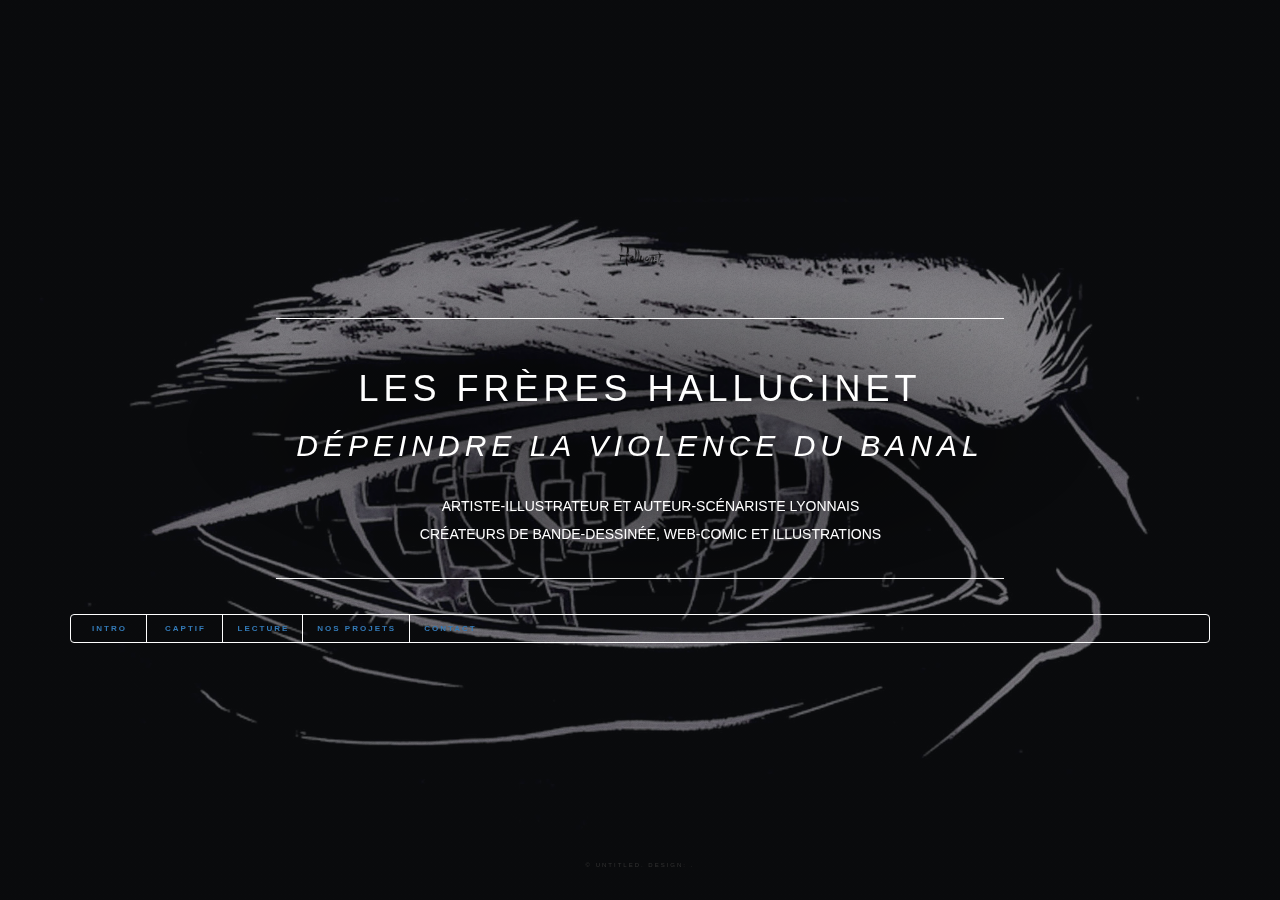
==== commit 0f5d8ac0: "test grille bootstrap" ====
--- a/Source/index.html
+++ b/Source/index.html
@@ -5,6 +5,7 @@
 		<meta charset="utf-8" />
 		<meta name="viewport" content="width=device-width, initial-scale=1, user-scalable=no" />
 		<link rel="stylesheet" href="assets/css/main.css" />
+		<link rel="stylesheet" href="assets/bootstrap/css/bootstrap.css" />
 		<!--[if lte IE 9]><link rel="stylesheet" href="assets/css/ie9.css" /><![endif]-->
 		<noscript><link rel="stylesheet" href="assets/css/noscript.css" /></noscript>
 
@@ -30,6 +31,7 @@
 							</ul>
 							</div>
 						</div>
+						<div class="container">
 						<nav>
 							<ul>
 								<li><a href="#intro">Intro</a></li>
@@ -40,6 +42,7 @@
 								<!--<li><a href="#elements">Elements</a></li>-->
 							</ul>
 						</nav>
+					</div>
 					</header>
 
 				<!-- Main -->
@@ -48,15 +51,19 @@
 						<!-- Intro -->
 
 							<article id="intro">
+								<div class="container">
+									<div class="row">
 								<nav>
 									<ul class="links">
-										<div class="smenu">
+												<div class="col-lg-8">
 											<li class="active"><a href="#intro">Les Frères</a></li>
+												</div>
 											<li><a href="#philo">Philosophie</a></li>
-										</div>
 									</ul>
 								</nav>
-								<span class="image main"><img src="images/Intro/intro-freres.jpg" alt="" /></span>
+									</div>
+								</div>
+									<span class="image main"><img src="images/Intro/intro-freres.jpg" alt="" /></span>
 								<p>
 Le wrapper est dans article (logique ????)
 									Ajouter un menu </br> avec deux catégories 1 les Freres (images ) et 2 Philosophie</p>
@@ -86,7 +93,7 @@
 							</article>
 
 									<!--Bande Dessinee-->
-								
+
 							<article id="bd" class="smenu2">
 							<form name="vision">
 
--- a/Source/assets/css/main.css
+++ b/Source/assets/css/main.css
@@ -1596,8 +1596,6 @@
 		}
 
 		div .smenu {
-			margin-left: auto;
-			margin-right: 110px;
 			border: solid 1.5px #000;
 			border-radius: 4px;
 
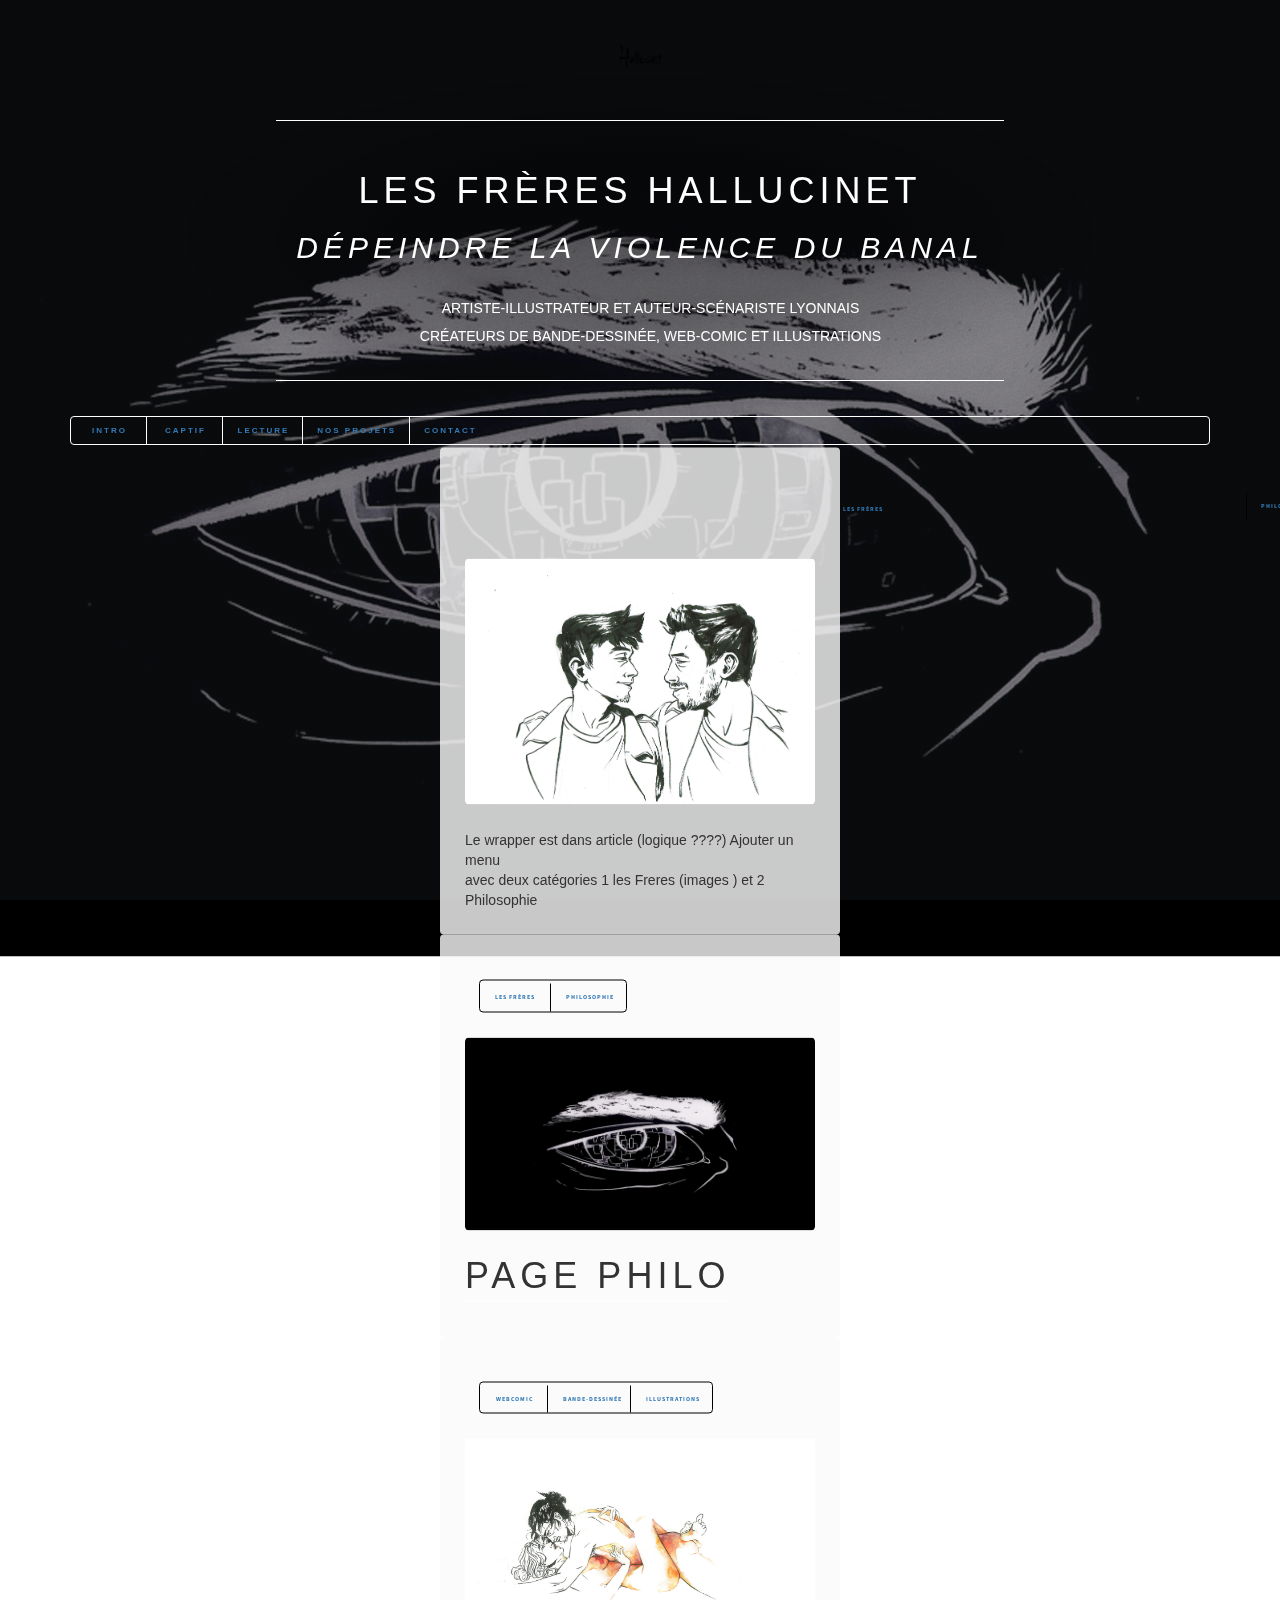
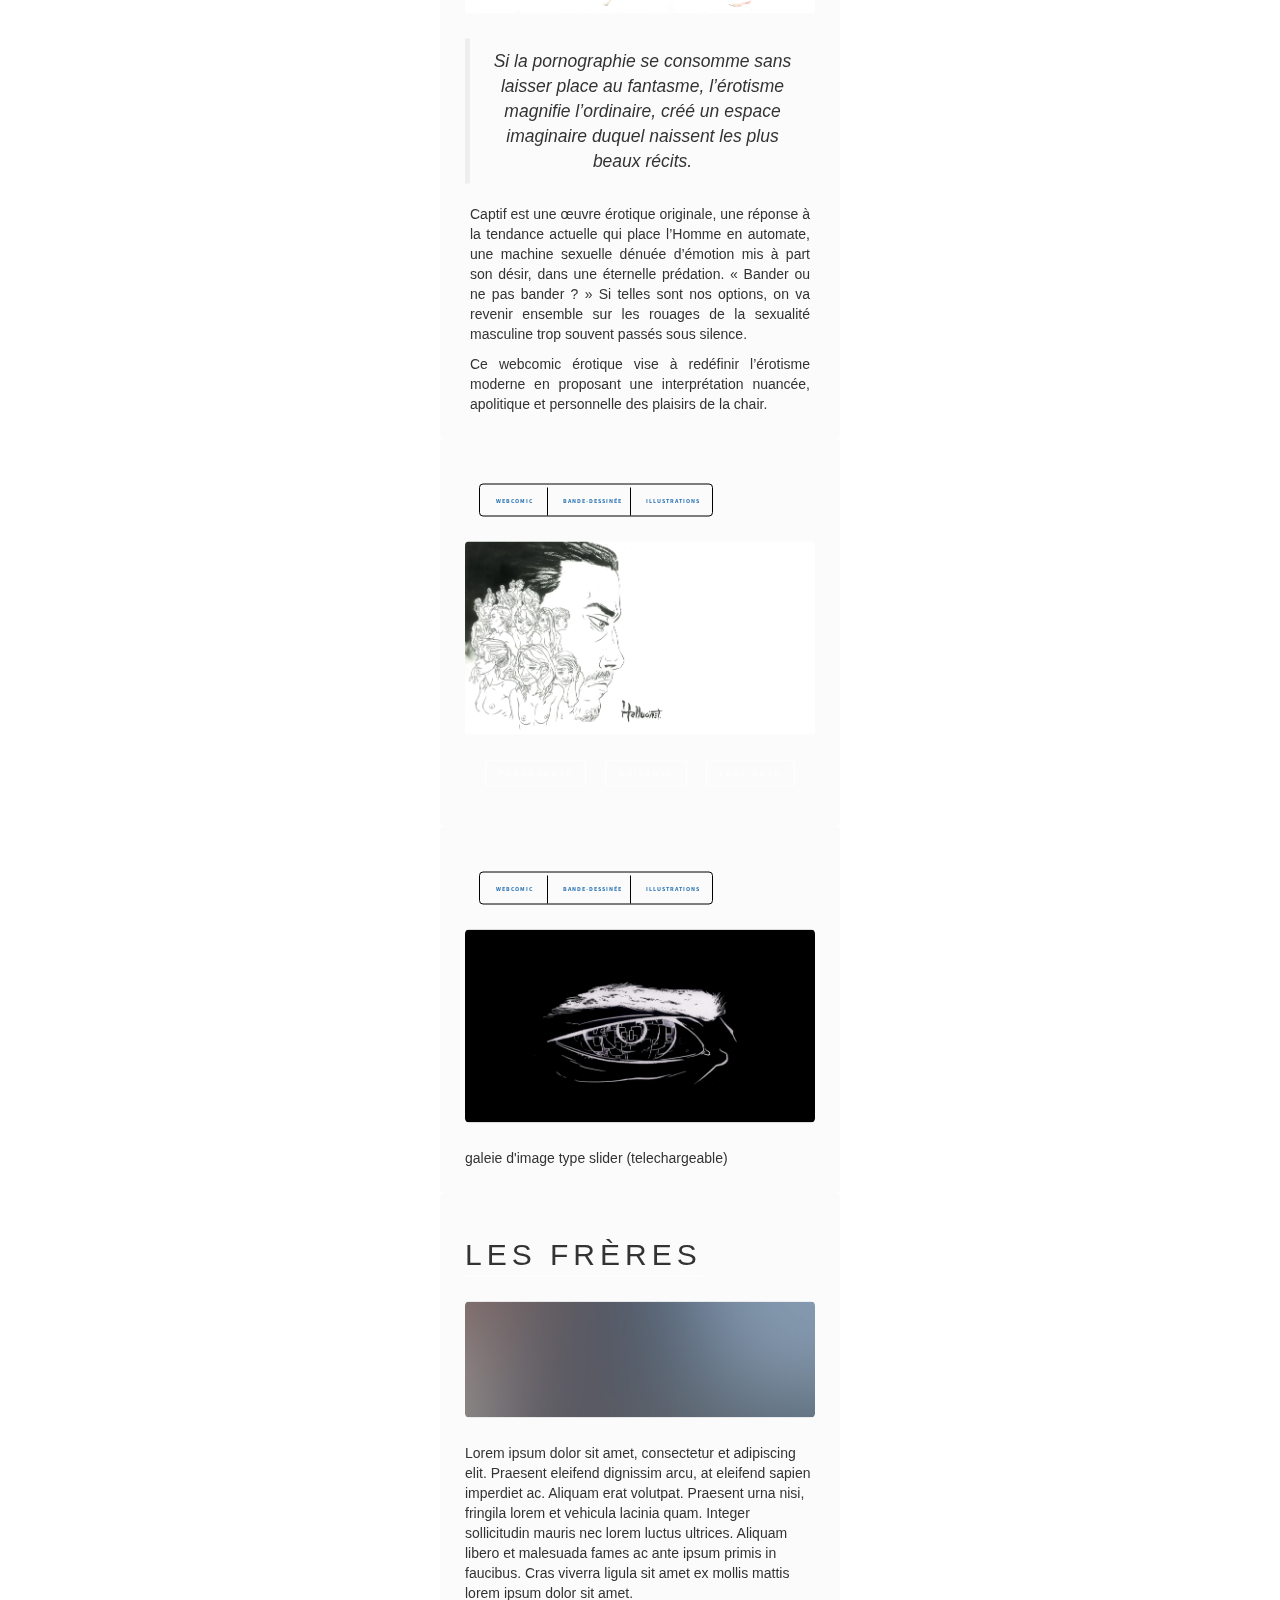
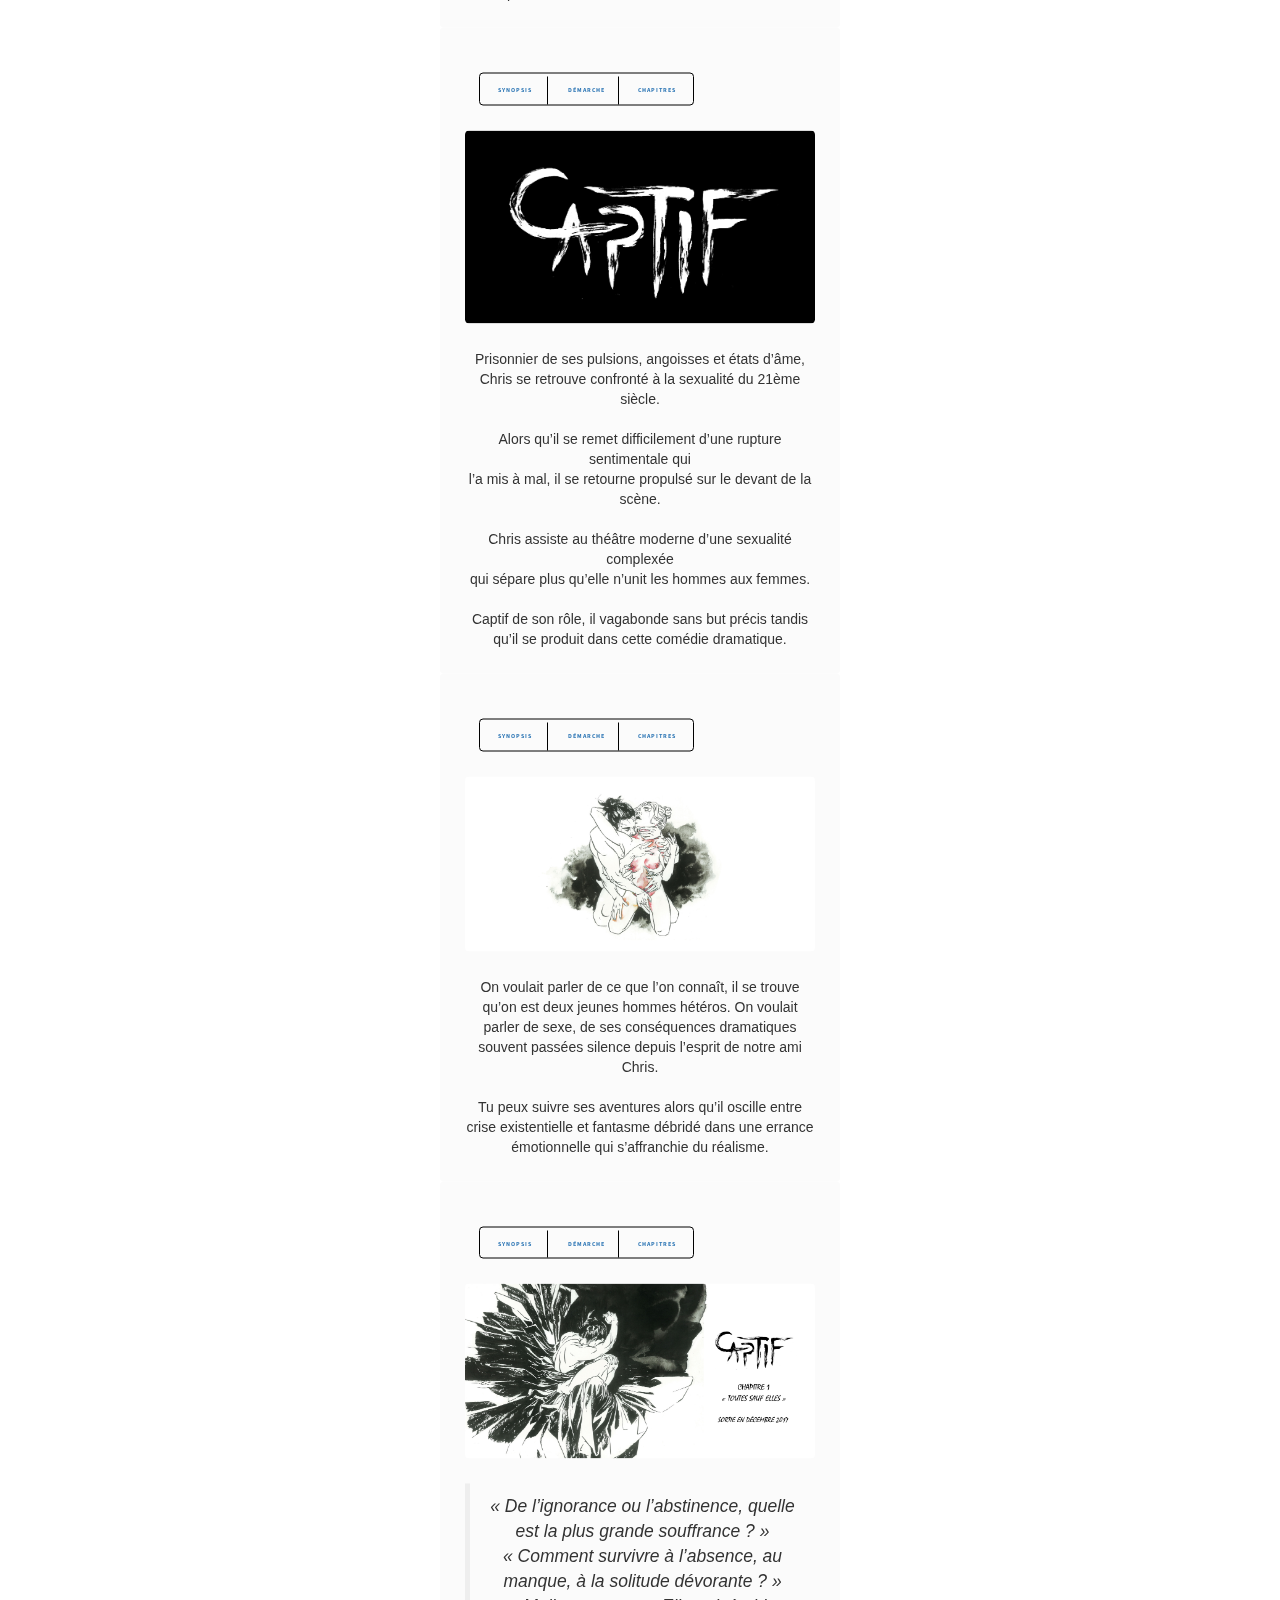
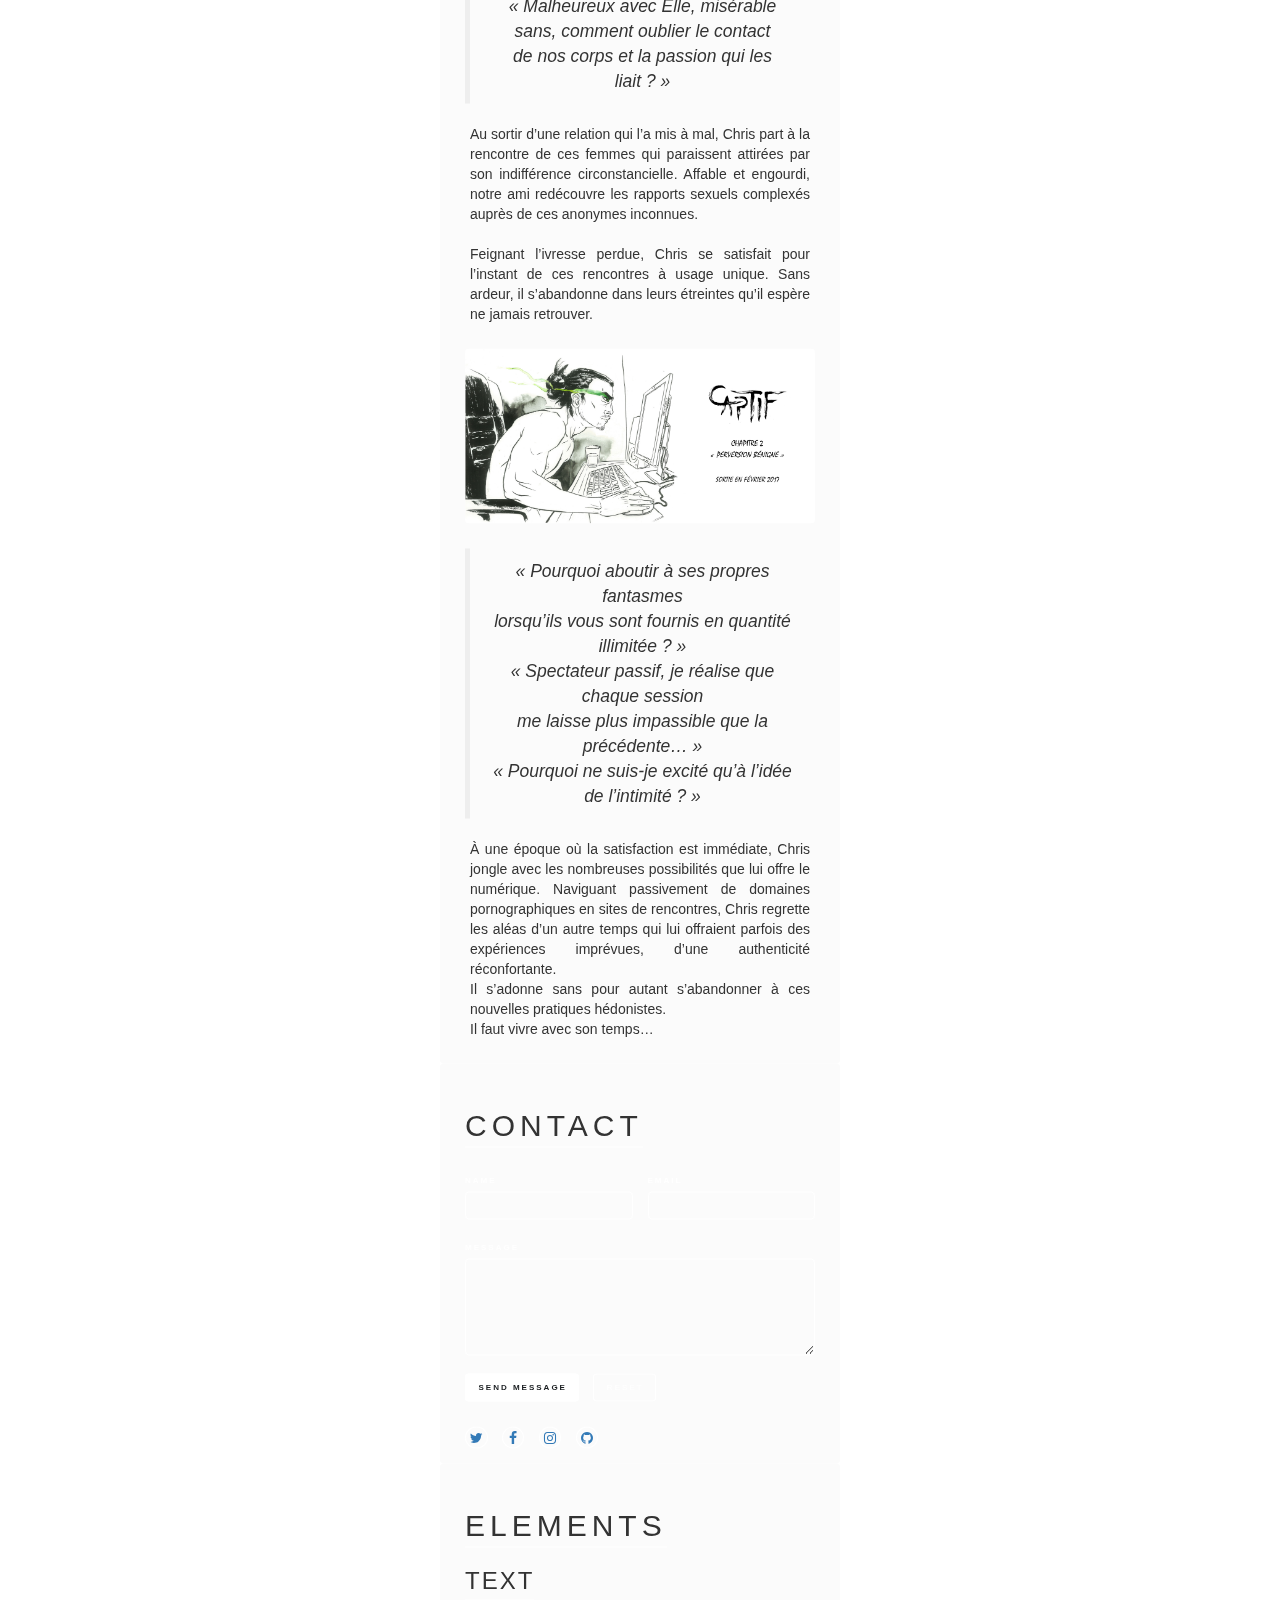
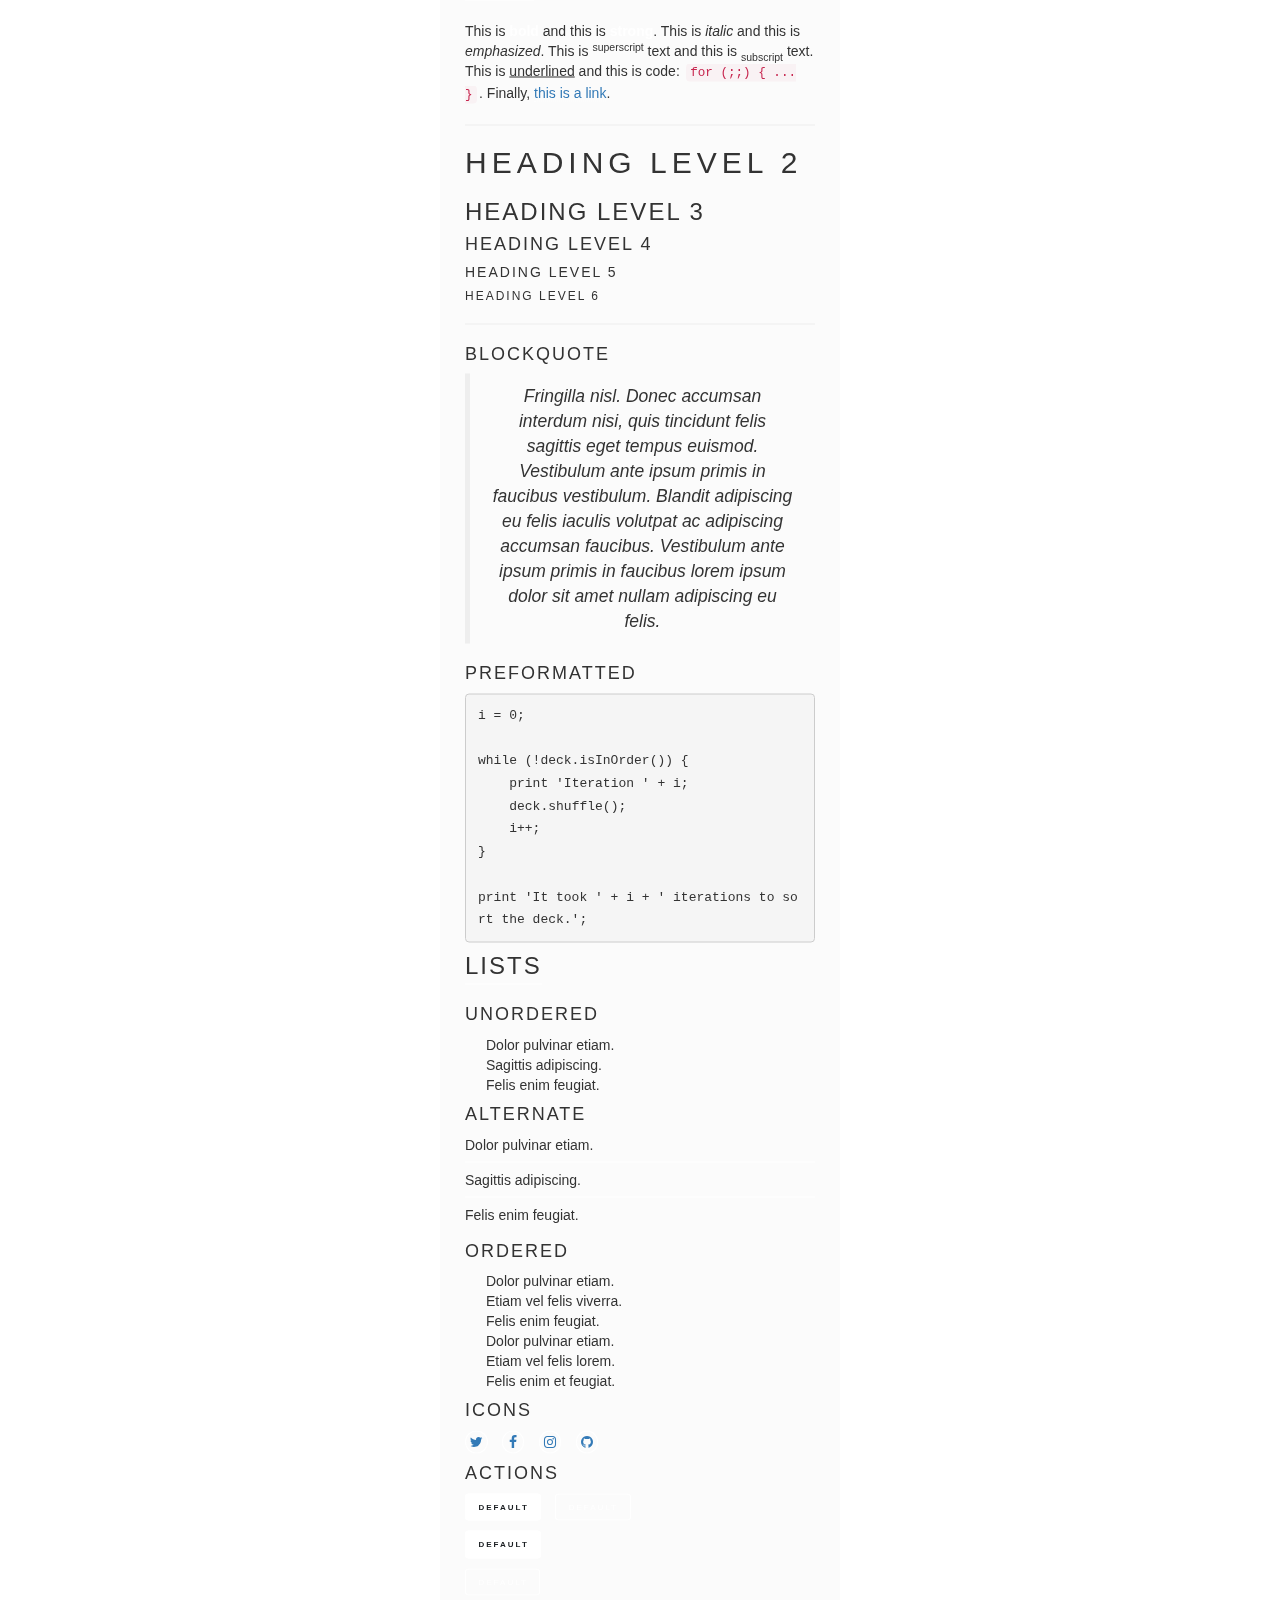
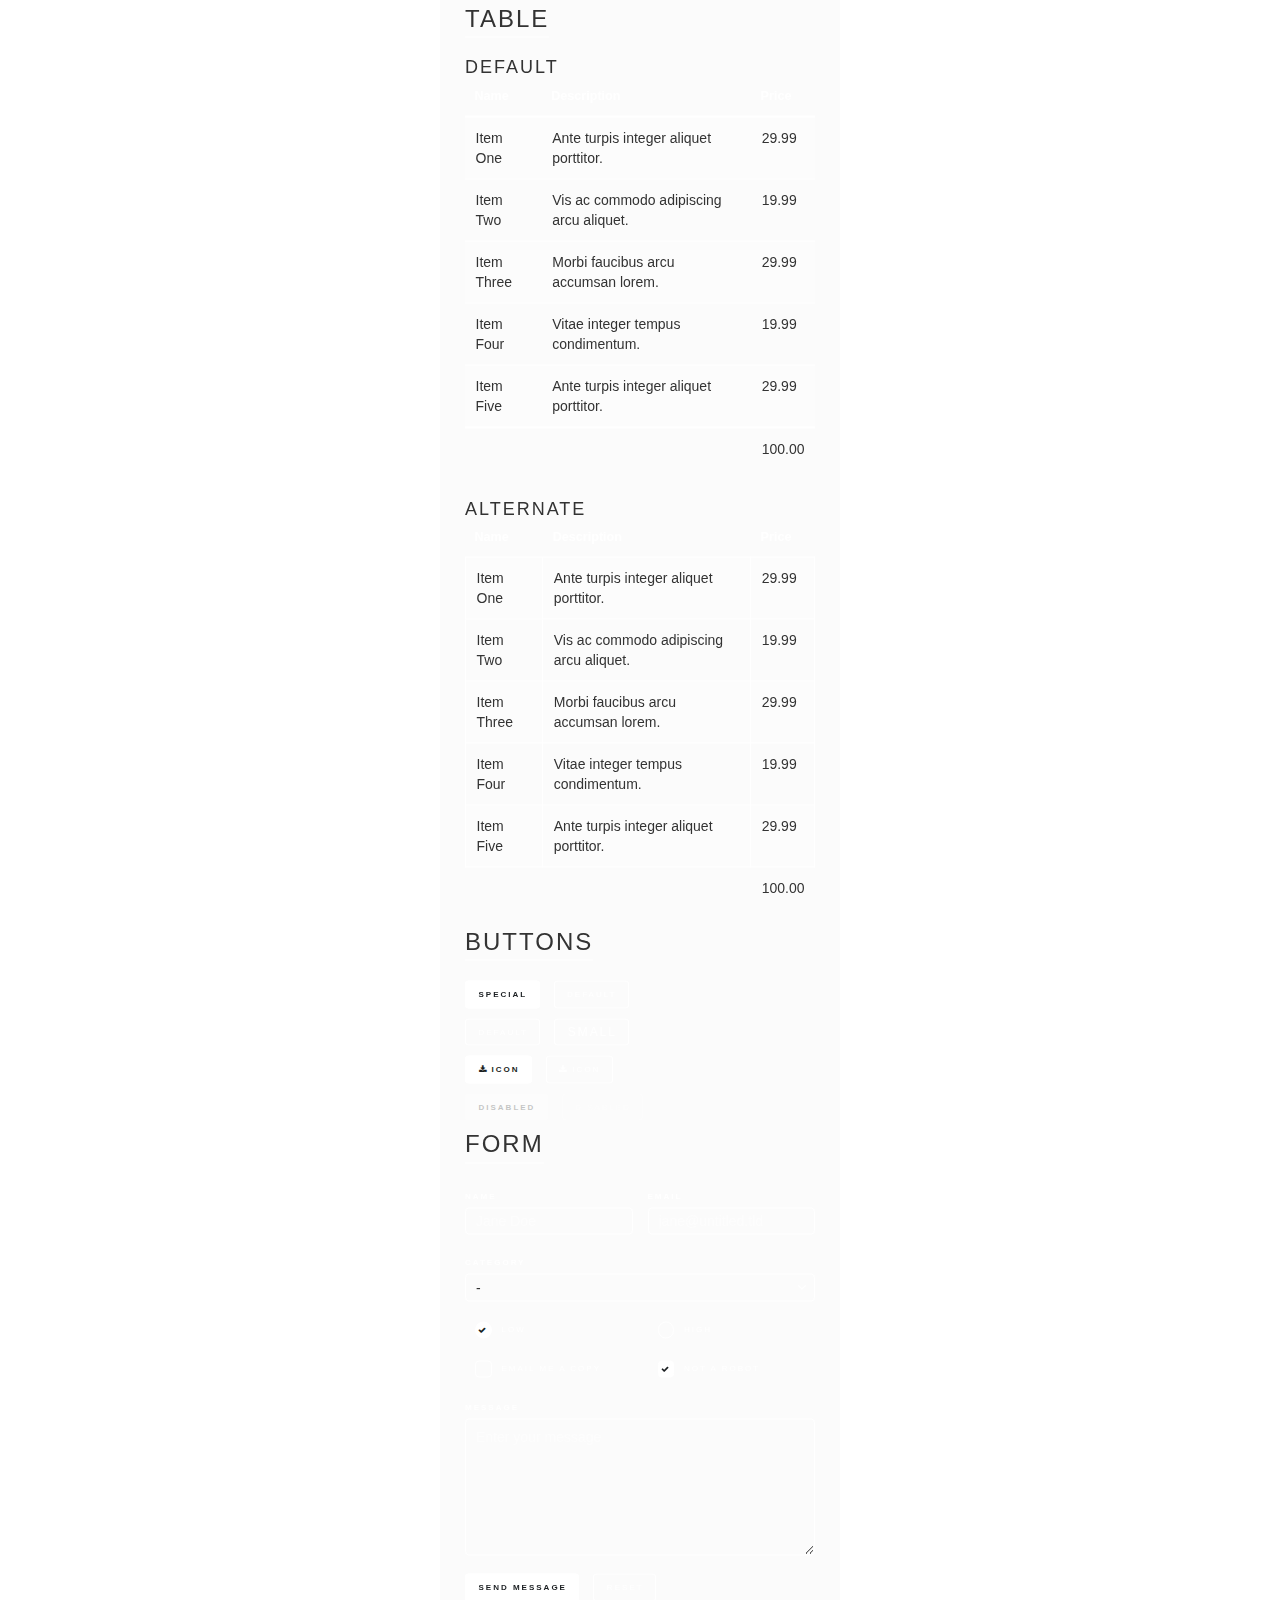
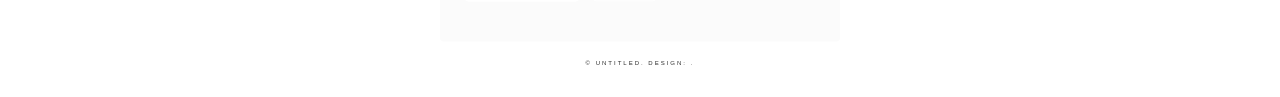
==== commit 71b7452d: "Synchro" ====
--- a/Source/index.html
+++ b/Source/index.html
@@ -461,7 +461,7 @@
 			</div>
 			<!-- Scripts -->
 				<script src="assets/js/jquery.min.js"></script>
-				<script src="assets/js/skel.min.js"></script>
+				<!-- <script src="assets/js/skel.min.js"></script> -->
 				<script src="assets/js/util.js"></script>
 				<script src="assets/js/liseuse.js"></script>
 				<script src="assets/js/menu.js"></script>
